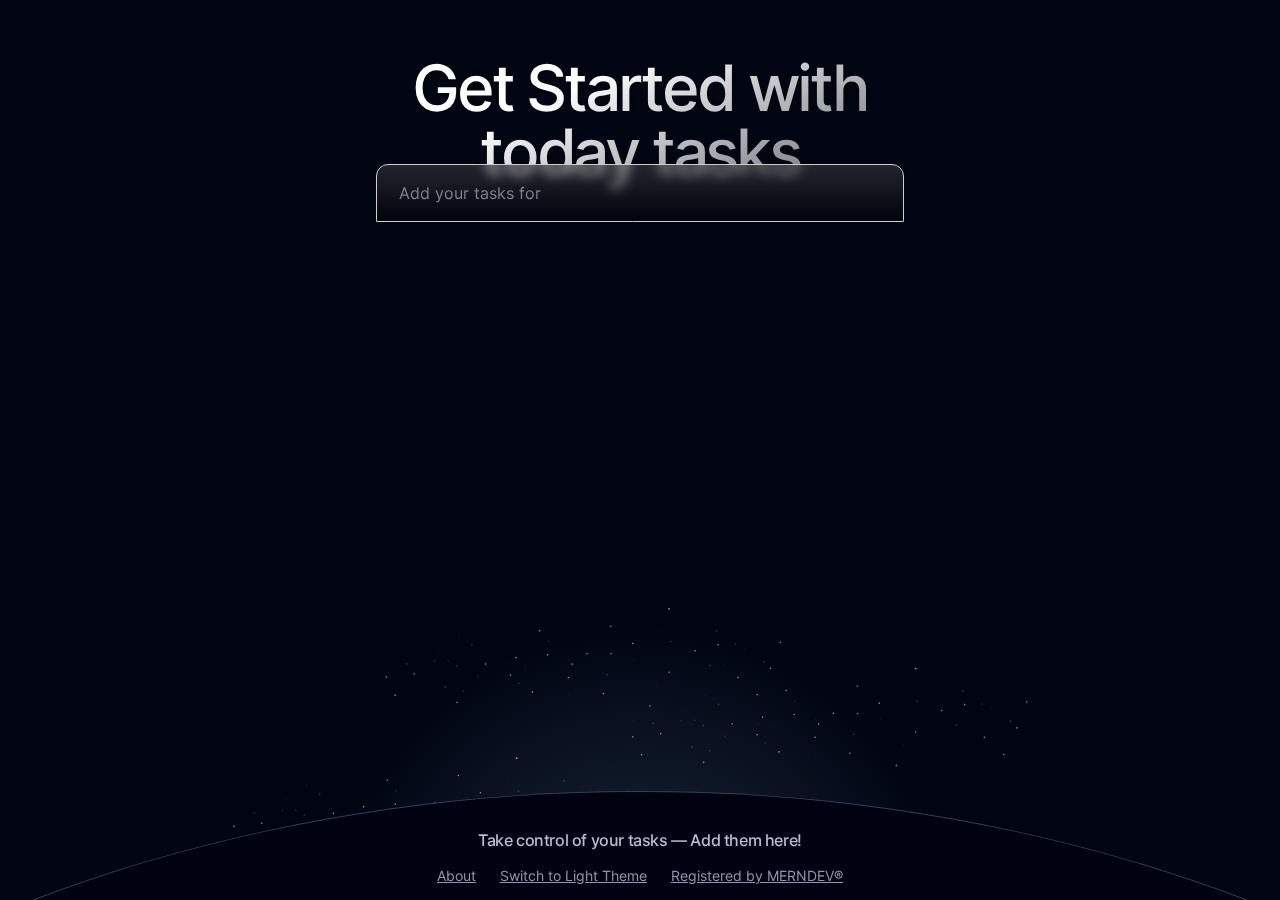
==== index.html @ f479711c "fixed radio issues" ====
<!DOCTYPE html>
<html
  data-wf-page="63de2c660c95fc7c10076a8c"
  data-wf-site="63d78ce0af6ccf3d63dbedeb"
  lang="en"
>
  <head>
    <meta charset="utf-8" />
    <title>TaskTodo — Manage your today todo list on a new tab.</title>
    <meta
      content="Organize your daily tasks with TaskTodo — Todo. Chrome extension that displays your to-do list on a New tab. Stay productive and conquer your daily tasks with ease. Try TaskTodo now."
      name="description"
    />
    <meta
      content="TaskTodo — Manage your today todo list on a new tab."
      property="og:title"
    />
    <meta
      content="Organize your daily tasks with TaskTodo — Todo. Chrome extension that displays your to-do list on a New tab. Stay productive and conquer your daily tasks with ease. Try TaskTodo now."
      property="og:description"
    />
    <meta
      content="https://uploads-ssl.webflow.com/63d78ce0af6ccf3d63dbedeb/6411ccca14a2f9f6dab7905e_newtab-todo.png"
      property="og:image"
    />
    <meta
      content="TaskTodo — Manage your today todo list on a new tab."
      property="twitter:title"
    />
    <meta
      content="Organize your daily tasks with TaskTodo — Todo. Chrome extension that displays your to-do list on a New tab. Stay productive and conquer your daily tasks with ease. Try TaskTodo now."
      property="twitter:description"
    />
    <meta
      content="https://uploads-ssl.webflow.com/63d78ce0af6ccf3d63dbedeb/6411ccca14a2f9f6dab7905e_newtab-todo.png"
      property="twitter:image"
    />
    <meta property="og:type" content="website" />
    <meta content="summary_large_image" name="twitter:card" />
    <meta content="width=device-width, initial-scale=1" name="viewport" />
    <meta content="Webflow" name="generator" />
    <link href="css/normalize.css" rel="stylesheet" type="text/css" />
    <link href="css/webflow.css" rel="stylesheet" type="text/css" />
    <link
      href="css/tasktodo-by-merndev.webflow.css"
      rel="stylesheet"
      type="text/css"
    />
    <link href="images/favicon.ico" rel="shortcut icon" type="image/x-icon" />
    <link href="images/webclip.png" rel="apple-touch-icon" />
  </head>
  <body class="body-dark">
    <div class="page-wrapper">
      <main class="main">
        <header class="hero">
          <div class="container page-padding">
            <div class="hero-header">
              <h1
                data-w-id="ef1936a9-1f14-6239-ec7d-8630858e416c"
                class="hero-heading"
              >
                Get Started with<br />today tasks<br />
              </h1>
              <div class="feature-section-header">
                <div class="feature-img-wrap">
                  <div class="form-block w-form">
                    <form
                      id="email-form"
                      name="email-form"
                      data-name="Email Form"
                      method="get"
                      class="form"
                    >
                      <input
                        type="text"
                        class="command-menu-input w-input"
                        maxlength="256"
                        name="name"
                        data-name="Name"
                        placeholder="Add your tasks for "
                        id="myText"
                      />
                      <div class="taskTodos">
                        <!-- <div id="appendNewChild"> -->
                        <div class="incomplete"></div>
                        <div class="completed"></div>

                        <!-- 
                      <div
                        data-w-id="9ee0cc82-34f3-9ad7-9bf6-cfc4c2fbde34"
                        class="command-menu-option"
                      >
                        <label class="w-checkbox checkbox-field">
                          <div
                            class="w-checkbox-input w-checkbox-input--inputType-custom checkbox"
                          ></div>
                          <input
                            type="checkbox"
                            id="checkbox-3"
                            name="checkbox-3"
                            data-name="Checkbox 3"
                            style="opacity: 0; position: absolute; z-index: -1"
                          /><span
                            class="checkbox-label w-form-label"
                            for="checkbox-3"
                            >Brandguide task</span
                          >
                        </label>
                        <div class="div-block">
                          <img
                            src="images/x-icon.svg"
                            loading="lazy"
                            style="
                              opacity: 0;
                              -webkit-transform: translate3d(40px, 0, 0)
                                scale3d(1, 1, 1) rotateX(0) rotateY(0)
                                rotateZ(0) skew(0, 0);
                              -moz-transform: translate3d(40px, 0, 0)
                                scale3d(1, 1, 1) rotateX(0) rotateY(0)
                                rotateZ(0) skew(0, 0);
                              -ms-transform: translate3d(40px, 0, 0)
                                scale3d(1, 1, 1) rotateX(0) rotateY(0)
                                rotateZ(0) skew(0, 0);
                              transform: translate3d(40px, 0, 0)
                                scale3d(1, 1, 1) rotateX(0) rotateY(0)
                                rotateZ(0) skew(0, 0);
                            "
                            alt=""
                            class="delete-icon"
                          />
                        </div>
                      </div>
                      <div
                        data-w-id="fc146d66-5c22-a8fc-7727-c5ec295bda4f"
                        class="command-menu-option"
                      >
                        <label class="w-checkbox checkbox-field">
                          <div
                            class="w-checkbox-input w-checkbox-input--inputType-custom checkbox"
                          ></div>
                          <input
                            type="checkbox"
                            id="checkbox-3"
                            name="checkbox-3"
                            data-name="Checkbox 3"
                            style="opacity: 0; position: absolute; z-index: -1"
                          /><span
                            class="checkbox-label w-form-label"
                            for="checkbox-3"
                            >Read Atomic Habits Book</span
                          >
                        </label>
                        <div class="div-block">
                          <img
                            src="images/x-icon.svg"
                            loading="lazy"
                            style="
                              opacity: 0;
                              -webkit-transform: translate3d(40px, 0, 0)
                                scale3d(1, 1, 1) rotateX(0) rotateY(0)
                                rotateZ(0) skew(0, 0);
                              -moz-transform: translate3d(40px, 0, 0)
                                scale3d(1, 1, 1) rotateX(0) rotateY(0)
                                rotateZ(0) skew(0, 0);
                              -ms-transform: translate3d(40px, 0, 0)
                                scale3d(1, 1, 1) rotateX(0) rotateY(0)
                                rotateZ(0) skew(0, 0);
                              transform: translate3d(40px, 0, 0)
                                scale3d(1, 1, 1) rotateX(0) rotateY(0)
                                rotateZ(0) skew(0, 0);
                            "
                            alt=""
                            class="delete-icon"
                          />
                        </div>
                      </div>
                      <div
                        data-w-id="f9655d9a-c9ef-4b52-07e0-d4021edf82cf"
                        class="command-menu-option"
                      >
                        <label class="w-checkbox checkbox-field">
                          <div
                            class="w-checkbox-input w-checkbox-input--inputType-custom checkbox"
                          ></div>
                          <input
                            type="checkbox"
                            id="checkbox-3"
                            name="checkbox-3"
                            data-name="Checkbox 3"
                            style="opacity: 0; position: absolute; z-index: -1"
                          /><span
                            class="checkbox-label w-form-label"
                            for="checkbox-3"
                            >Call with Zeeshan</span
                          >
                        </label>
                        <div class="div-block">
                          <img
                            src="images/x-icon.svg"
                            loading="lazy"
                            style="
                              opacity: 0;
                              -webkit-transform: translate3d(40px, 0, 0)
                                scale3d(1, 1, 1) rotateX(0) rotateY(0)
                                rotateZ(0) skew(0, 0);
                              -moz-transform: translate3d(40px, 0, 0)
                                scale3d(1, 1, 1) rotateX(0) rotateY(0)
                                rotateZ(0) skew(0, 0);
                              -ms-transform: translate3d(40px, 0, 0)
                                scale3d(1, 1, 1) rotateX(0) rotateY(0)
                                rotateZ(0) skew(0, 0);
                              transform: translate3d(40px, 0, 0)
                                scale3d(1, 1, 1) rotateX(0) rotateY(0)
                                rotateZ(0) skew(0, 0);
                            "
                            data-w-id="f9655d9a-c9ef-4b52-07e0-d4021edf82d6"
                            alt=""
                            class="delete-icon"
                          />
                        </div>
                      </div>
                      <div
                        data-w-id="a9f78b66-ca52-0915-2ff2-51c4f992499f"
                        class="command-menu-option"
                      >
                        <label class="w-checkbox checkbox-field">
                          <div
                            class="w-checkbox-input w-checkbox-input--inputType-custom checkbox"
                          ></div>
                          <input
                            type="checkbox"
                            id="checkbox-3"
                            name="checkbox-3"
                            data-name="Checkbox 3"
                            style="opacity: 0; position: absolute; z-index: -1"
                          /><span
                            class="checkbox-label w-form-label"
                            for="checkbox-3"
                            >Meeting with Trevor</span
                          >
                        </label>
                        <div class="div-block">
                          <img
                            src="images/x-icon.svg"
                            loading="lazy"
                            style="
                              opacity: 0;
                              -webkit-transform: translate3d(40px, 0, 0)
                                scale3d(1, 1, 1) rotateX(0) rotateY(0)
                                rotateZ(0) skew(0, 0);
                              -moz-transform: translate3d(40px, 0, 0)
                                scale3d(1, 1, 1) rotateX(0) rotateY(0)
                                rotateZ(0) skew(0, 0);
                              -ms-transform: translate3d(40px, 0, 0)
                                scale3d(1, 1, 1) rotateX(0) rotateY(0)
                                rotateZ(0) skew(0, 0);
                              transform: translate3d(40px, 0, 0)
                                scale3d(1, 1, 1) rotateX(0) rotateY(0)
                                rotateZ(0) skew(0, 0);
                            "
                            alt=""
                            class="delete-icon"
                          />
                        </div>
                      </div>
                      <div
                        data-w-id="1e7821d4-a429-e914-5e0d-872a48581bd9"
                        style="
                          -webkit-transform: translate3d(0, -20px, 0)
                            scale3d(1, 1, 1) rotateX(0) rotateY(0) rotateZ(0)
                            skew(0, 0);
                          -moz-transform: translate3d(0, -20px, 0)
                            scale3d(1, 1, 1) rotateX(0) rotateY(0) rotateZ(0)
                            skew(0, 0);
                          -ms-transform: translate3d(0, -20px, 0)
                            scale3d(1, 1, 1) rotateX(0) rotateY(0) rotateZ(0)
                            skew(0, 0);
                          transform: translate3d(0, -20px, 0) scale3d(1, 1, 1)
                            rotateX(0) rotateY(0) rotateZ(0) skew(0, 0);
                          opacity: 0;
                        "
                        class="command-menu-option done-task"
                      >
                        <label class="w-checkbox checkbox-field done">
                          <div
                            class="w-checkbox-input w-checkbox-input--inputType-custom checkbox w--redirected-checked"
                          ></div>
                          <input
                            type="checkbox"
                            id="checkbox-3"
                            name="checkbox-3"
                            data-name="Checkbox 3"
                            checked=""
                            style="opacity: 0; position: absolute; z-index: -1"
                          /><span
                            class="checkbox-label w-form-label"
                            for="checkbox-3"
                            >Call with Zeeshan</span
                          >
                        </label>
                        <div class="div-block">
                          <img
                            src="images/x-icon.svg"
                            loading="lazy"
                            style="
                              opacity: 0;
                              -webkit-transform: translate3d(40px, 0, 0)
                                scale3d(1, 1, 1) rotateX(0) rotateY(0)
                                rotateZ(0) skew(0, 0);
                              -moz-transform: translate3d(40px, 0, 0)
                                scale3d(1, 1, 1) rotateX(0) rotateY(0)
                                rotateZ(0) skew(0, 0);
                              -ms-transform: translate3d(40px, 0, 0)
                                scale3d(1, 1, 1) rotateX(0) rotateY(0)
                                rotateZ(0) skew(0, 0);
                              transform: translate3d(40px, 0, 0)
                                scale3d(1, 1, 1) rotateX(0) rotateY(0)
                                rotateZ(0) skew(0, 0);
                            "
                            alt=""
                            class="delete-icon"
                          />
                        </div>
                      </div>
                      <div
                        data-w-id="bb250e08-32e2-d2df-edba-01cebdc7eaf3"
                        class="command-menu-option"
                      >
                        <label class="w-checkbox checkbox-field done">
                          <div
                            class="w-checkbox-input w-checkbox-input--inputType-custom checkbox w--redirected-checked"
                          ></div>
                          <input
                            type="checkbox"
                            id="checkbox-3"
                            name="checkbox-3"
                            data-name="Checkbox 3"
                            checked=""
                            style="opacity: 0; position: absolute; z-index: -1"
                          /><span
                            class="checkbox-label w-form-label"
                            for="checkbox-3"
                            >Chrome Extension Design</span
                          >
                        </label>
                        <div class="div-block">
                          <img
                            src="images/x-icon.svg"
                            loading="lazy"
                            style="
                              opacity: 0;
                              -webkit-transform: translate3d(40px, 0, 0)
                                scale3d(1, 1, 1) rotateX(0) rotateY(0)
                                rotateZ(0) skew(0, 0);
                              -moz-transform: translate3d(40px, 0, 0)
                                scale3d(1, 1, 1) rotateX(0) rotateY(0)
                                rotateZ(0) skew(0, 0);
                              -ms-transform: translate3d(40px, 0, 0)
                                scale3d(1, 1, 1) rotateX(0) rotateY(0)
                                rotateZ(0) skew(0, 0);
                              transform: translate3d(40px, 0, 0)
                                scale3d(1, 1, 1) rotateX(0) rotateY(0)
                                rotateZ(0) skew(0, 0);
                            "
                            alt=""
                            class="delete-icon"
                          />
                        </div>
                      </div> -->
                      </div>
                    </form>
                    <!-- <div class="w-form-done">
                      <div>Thank you! Your submission has been received!</div>
                    </div>
                    <div class="w-form-fail">
                      <div>
                        Oops! Something went wrong while submitting the form.
                      </div>
                    </div> -->
                  </div>
                </div>
              </div>
            </div>
          </div>
          <div class="stars-curve">
            <div class="stars-curve-glow"></div>
            <img
              src="images/stars-bg.svg"
              loading="lazy"
              alt=""
              class="stars-curve-bg"
            />
            <div class="stars-curve-bottom"></div>
          </div>
        </header>
      </main>
      <div class="fixed">
        <div class="container vertical">
          <div class="text-block">
            Take control of your tasks — Add them here!
          </div>
          <div class="nav-menu">
            <a href="about.html" class="nav-link w-inline-block">
              <div>About</div>
            </a>
            <a href="white.html" class="nav-link w-inline-block">
              <div>Switch to Light Theme</div>
            </a>
            <a
              href="mailto:merndev.ai@gmail.com?subject=Hi%20Merndev!"
              class="nav-link w-inline-block"
            >
              <div>Registered by MERNDEV®</div>
            </a>
          </div>
        </div>
      </div>
    </div>
    <script src="js/webflow.js" type="text/javascript"></script>
    <script src="js/tasksBLC.js" type="text/javascript"></script>
    <!-- [if lte IE 9]><script src="https://cdnjs.cloudflare.com/ajax/libs/placeholders/3.0.2/placeholders.min.js"></script><![endif] -->
  </body>
</html>
---- css/webflow.css ----
@font-face {
  font-family: 'webflow-icons';
  src: url("[data-uri]") format('truetype');
  font-weight: normal;
  font-style: normal;
}
[class^="w-icon-"],
[class*=" w-icon-"] {
  /* use !important to prevent issues with browser extensions that change fonts */
  font-family: 'webflow-icons' !important;
  speak: none;
  font-style: normal;
  font-weight: normal;
  font-variant: normal;
  text-transform: none;
  line-height: 1;
  /* Better Font Rendering =========== */
  -webkit-font-smoothing: antialiased;
  -moz-osx-font-smoothing: grayscale;
}
.w-icon-slider-right:before {
  content: "\e600";
}
.w-icon-slider-left:before {
  content: "\e601";
}
.w-icon-nav-menu:before {
  content: "\e602";
}
.w-icon-arrow-down:before,
.w-icon-dropdown-toggle:before {
  content: "\e603";
}
.w-icon-file-upload-remove:before {
  content: "\e900";
}
.w-icon-file-upload-icon:before {
  content: "\e903";
}
* {
  -webkit-box-sizing: border-box;
  -moz-box-sizing: border-box;
  box-sizing: border-box;
}
html {
  height: 100%;
}
body {
  margin: 0;
  min-height: 100%;
  background-color: #fff;
  font-family: Arial, sans-serif;
  font-size: 14px;
  line-height: 20px;
  color: #333;
}
img {
  max-width: 100%;
  vertical-align: middle;
  display: inline-block;
}
html.w-mod-touch * {
  background-attachment: scroll !important;
}
.w-block {
  display: block;
}
.w-inline-block {
  max-width: 100%;
  display: inline-block;
}
.w-clearfix:before,
.w-clearfix:after {
  content: " ";
  display: table;
  grid-column-start: 1;
  grid-row-start: 1;
  grid-column-end: 2;
  grid-row-end: 2;
}
.w-clearfix:after {
  clear: both;
}
.w-hidden {
  display: none;
}
.w-button {
  display: inline-block;
  padding: 9px 15px;
  background-color: #3898EC;
  color: white;
  border: 0;
  line-height: inherit;
  text-decoration: none;
  cursor: pointer;
  border-radius: 0;
}
input.w-button {
  -webkit-appearance: button;
}
html[data-w-dynpage] [data-w-cloak] {
  color: transparent !important;
}
.w-webflow-badge,
.w-webflow-badge * {
  position: static;
  left: auto;
  top: auto;
  right: auto;
  bottom: auto;
  z-index: auto;
  display: block;
  visibility: visible;
  overflow: visible;
  overflow-x: visible;
  overflow-y: visible;
  box-sizing: border-box;
  width: auto;
  height: auto;
  max-height: none;
  max-width: none;
  min-height: 0;
  min-width: 0;
  margin: 0;
  padding: 0;
  float: none;
  clear: none;
  border: 0 none transparent;
  border-radius: 0;
  background: none;
  background-image: none;
  background-position: 0% 0%;
  background-size: auto auto;
  background-repeat: repeat;
  background-origin: padding-box;
  background-clip: border-box;
  background-attachment: scroll;
  background-color: transparent;
  box-shadow: none;
  opacity: 1;
  transform: none;
  transition: none;
  direction: ltr;
  font-family: inherit;
  font-weight: inherit;
  color: inherit;
  font-size: inherit;
  line-height: inherit;
  font-style: inherit;
  font-variant: inherit;
  text-align: inherit;
  letter-spacing: inherit;
  text-decoration: inherit;
  text-indent: 0;
  text-transform: inherit;
  list-style-type: disc;
  text-shadow: none;
  font-smoothing: auto;
  vertical-align: baseline;
  cursor: inherit;
  white-space: inherit;
  word-break: normal;
  word-spacing: normal;
  word-wrap: normal;
}
.w-webflow-badge {
  position: fixed !important;
  display: inline-block !important;
  visibility: visible !important;
  z-index: 2147483647 !important;
  top: auto !important;
  right: 12px !important;
  bottom: 12px !important;
  left: auto !important;
  color: #AAADB0 !important;
  background-color: #fff !important;
  border-radius: 3px !important;
  padding: 6px 8px 6px 6px !important;
  font-size: 12px !important;
  opacity: 1 !important;
  line-height: 14px !important;
  text-decoration: none !important;
  transform: none !important;
  margin: 0 !important;
  width: auto !important;
  height: auto !important;
  overflow: visible !important;
  white-space: nowrap;
  box-shadow: 0 0 0 1px rgba(0, 0, 0, 0.1), 0px 1px 3px rgba(0, 0, 0, 0.1);
  cursor: pointer;
}
.w-webflow-badge > img {
  display: inline-block !important;
  visibility: visible !important;
  opacity: 1 !important;
  vertical-align: middle !important;
}
h1,
h2,
h3,
h4,
h5,
h6 {
  font-weight: bold;
  margin-bottom: 10px;
}
h1 {
  font-size: 38px;
  line-height: 44px;
  margin-top: 20px;
}
h2 {
  font-size: 32px;
  line-height: 36px;
  margin-top: 20px;
}
h3 {
  font-size: 24px;
  line-height: 30px;
  margin-top: 20px;
}
h4 {
  font-size: 18px;
  line-height: 24px;
  margin-top: 10px;
}
h5 {
  font-size: 14px;
  line-height: 20px;
  margin-top: 10px;
}
h6 {
  font-size: 12px;
  line-height: 18px;
  margin-top: 10px;
}
p {
  margin-top: 0;
  margin-bottom: 10px;
}
blockquote {
  margin: 0 0 10px 0;
  padding: 10px 20px;
  border-left: 5px solid #E2E2E2;
  font-size: 18px;
  line-height: 22px;
}
figure {
  margin: 0;
  margin-bottom: 10px;
}
figcaption {
  margin-top: 5px;
  text-align: center;
}
ul,
ol {
  margin-top: 0px;
  margin-bottom: 10px;
  padding-left: 40px;
}
.w-list-unstyled {
  padding-left: 0;
  list-style: none;
}
.w-embed:before,
.w-embed:after {
  content: " ";
  display: table;
  grid-column-start: 1;
  grid-row-start: 1;
  grid-column-end: 2;
  grid-row-end: 2;
}
.w-embed:after {
  clear: both;
}
.w-video {
  width: 100%;
  position: relative;
  padding: 0;
}
.w-video iframe,
.w-video object,
.w-video embed {
  position: absolute;
  top: 0;
  left: 0;
  width: 100%;
  height: 100%;
  border: none;
}
fieldset {
  padding: 0;
  margin: 0;
  border: 0;
}
button,
[type='button'],
[type='reset'] {
  border: 0;
  cursor: pointer;
  -webkit-appearance: button;
}
.w-form {
  margin: 0 0 15px;
}
.w-form-done {
  display: none;
  padding: 20px;
  text-align: center;
  background-color: #dddddd;
}
.w-form-fail {
  display: none;
  margin-top: 10px;
  padding: 10px;
  background-color: #ffdede;
}
label {
  display: block;
  margin-bottom: 5px;
  font-weight: bold;
}
.w-input,
.w-select {
  display: block;
  width: 100%;
  height: 38px;
  padding: 8px 12px;
  margin-bottom: 10px;
  font-size: 14px;
  line-height: 1.42857143;
  color: #333333;
  vertical-align: middle;
  background-color: #ffffff;
  border: 1px solid #cccccc;
}
.w-input:-moz-placeholder,
.w-select:-moz-placeholder {
  color: #999;
}
.w-input::-moz-placeholder,
.w-select::-moz-placeholder {
  color: #999;
  opacity: 1;
}
.w-input:-ms-input-placeholder,
.w-select:-ms-input-placeholder {
  color: #999;
}
.w-input::-webkit-input-placeholder,
.w-select::-webkit-input-placeholder {
  color: #999;
}
.w-input:focus,
.w-select:focus {
  border-color: #3898EC;
  outline: 0;
}
.w-input[disabled],
.w-select[disabled],
.w-input[readonly],
.w-select[readonly],
fieldset[disabled] .w-input,
fieldset[disabled] .w-select {
  cursor: not-allowed;
}
.w-input[disabled]:not(.w-input-disabled),
.w-select[disabled]:not(.w-input-disabled),
.w-input[readonly],
.w-select[readonly],
fieldset[disabled]:not(.w-input-disabled) .w-input,
fieldset[disabled]:not(.w-input-disabled) .w-select {
  background-color: #eeeeee;
}
textarea.w-input,
textarea.w-select {
  height: auto;
}
.w-select {
  background-color: #f3f3f3;
}
.w-select[multiple] {
  height: auto;
}
.w-form-label {
  display: inline-block;
  cursor: pointer;
  font-weight: normal;
  margin-bottom: 0px;
}
.w-radio {
  display: block;
  margin-bottom: 5px;
  padding-left: 20px;
}
.w-radio:before,
.w-radio:after {
  content: " ";
  display: table;
  grid-column-start: 1;
  grid-row-start: 1;
  grid-column-end: 2;
  grid-row-end: 2;
}
.w-radio:after {
  clear: both;
}
.w-radio-input {
  margin: 4px 0 0;
  margin-top: 1px \9;
  line-height: normal;
  float: left;
  margin-left: -20px;
}
.w-radio-input {
  margin-top: 3px;
}
.w-file-upload {
  display: block;
  margin-bottom: 10px;
}
.w-file-upload-input {
  width: 0.1px;
  height: 0.1px;
  opacity: 0;
  overflow: hidden;
  position: absolute;
  z-index: -100;
}
.w-file-upload-default,
.w-file-upload-uploading,
.w-file-upload-success {
  display: inline-block;
  color: #333333;
}
.w-file-upload-error {
  display: block;
  margin-top: 10px;
}
.w-file-upload-default.w-hidden,
.w-file-upload-uploading.w-hidden,
.w-file-upload-error.w-hidden,
.w-file-upload-success.w-hidden {
  display: none;
}
.w-file-upload-uploading-btn {
  display: flex;
  font-size: 14px;
  font-weight: normal;
  cursor: pointer;
  margin: 0;
  padding: 8px 12px;
  border: 1px solid #cccccc;
  background-color: #fafafa;
}
.w-file-upload-file {
  display: flex;
  flex-grow: 1;
  justify-content: space-between;
  margin: 0;
  padding: 8px 9px 8px 11px;
  border: 1px solid #cccccc;
  background-color: #fafafa;
}
.w-file-upload-file-name {
  font-size: 14px;
  font-weight: normal;
  display: block;
}
.w-file-remove-link {
  margin-top: 3px;
  margin-left: 10px;
  width: auto;
  height: auto;
  padding: 3px;
  display: block;
  cursor: pointer;
}
.w-icon-file-upload-remove {
  margin: auto;
  font-size: 10px;
}
.w-file-upload-error-msg {
  display: inline-block;
  color: #ea384c;
  padding: 2px 0;
}
.w-file-upload-info {
  display: inline-block;
  line-height: 38px;
  padding: 0 12px;
}
.w-file-upload-label {
  display: inline-block;
  font-size: 14px;
  font-weight: normal;
  cursor: pointer;
  margin: 0;
  padding: 8px 12px;
  border: 1px solid #cccccc;
  background-color: #fafafa;
}
.w-icon-file-upload-icon,
.w-icon-file-upload-uploading {
  display: inline-block;
  margin-right: 8px;
  width: 20px;
}
.w-icon-file-upload-uploading {
  height: 20px;
}
.w-container {
  margin-left: auto;
  margin-right: auto;
  max-width: 940px;
}
.w-container:before,
.w-container:after {
  content: " ";
  display: table;
  grid-column-start: 1;
  grid-row-start: 1;
  grid-column-end: 2;
  grid-row-end: 2;
}
.w-container:after {
  clear: both;
}
.w-container .w-row {
  margin-left: -10px;
  margin-right: -10px;
}
.w-row:before,
.w-row:after {
  content: " ";
  display: table;
  grid-column-start: 1;
  grid-row-start: 1;
  grid-column-end: 2;
  grid-row-end: 2;
}
.w-row:after {
  clear: both;
}
.w-row .w-row {
  margin-left: 0;
  margin-right: 0;
}
.w-col {
  position: relative;
  float: left;
  width: 100%;
  min-height: 1px;
  padding-left: 10px;
  padding-right: 10px;
}
.w-col .w-col {
  padding-left: 0;
  padding-right: 0;
}
.w-col-1 {
  width: 8.33333333%;
}
.w-col-2 {
  width: 16.66666667%;
}
.w-col-3 {
  width: 25%;
}
.w-col-4 {
  width: 33.33333333%;
}
.w-col-5 {
  width: 41.66666667%;
}
.w-col-6 {
  width: 50%;
}
.w-col-7 {
  width: 58.33333333%;
}
.w-col-8 {
  width: 66.66666667%;
}
.w-col-9 {
  width: 75%;
}
.w-col-10 {
  width: 83.33333333%;
}
.w-col-11 {
  width: 91.66666667%;
}
.w-col-12 {
  width: 100%;
}
.w-hidden-main {
  display: none !important;
}
@media screen and (max-width: 991px) {
  .w-container {
    max-width: 728px;
  }
  .w-hidden-main {
    display: inherit !important;
  }
  .w-hidden-medium {
    display: none !important;
  }
  .w-col-medium-1 {
    width: 8.33333333%;
  }
  .w-col-medium-2 {
    width: 16.66666667%;
  }
  .w-col-medium-3 {
    width: 25%;
  }
  .w-col-medium-4 {
    width: 33.33333333%;
  }
  .w-col-medium-5 {
    width: 41.66666667%;
  }
  .w-col-medium-6 {
    width: 50%;
  }
  .w-col-medium-7 {
    width: 58.33333333%;
  }
  .w-col-medium-8 {
    width: 66.66666667%;
  }
  .w-col-medium-9 {
    width: 75%;
  }
  .w-col-medium-10 {
    width: 83.33333333%;
  }
  .w-col-medium-11 {
    width: 91.66666667%;
  }
  .w-col-medium-12 {
    width: 100%;
  }
  .w-col-stack {
    width: 100%;
    left: auto;
    right: auto;
  }
}
@media screen and (max-width: 767px) {
  .w-hidden-main {
    display: inherit !important;
  }
  .w-hidden-medium {
    display: inherit !important;
  }
  .w-hidden-small {
    display: none !important;
  }
  .w-row,
  .w-container .w-row {
    margin-left: 0;
    margin-right: 0;
  }
  .w-col {
    width: 100%;
    left: auto;
    right: auto;
  }
  .w-col-small-1 {
    width: 8.33333333%;
  }
  .w-col-small-2 {
    width: 16.66666667%;
  }
  .w-col-small-3 {
    width: 25%;
  }
  .w-col-small-4 {
    width: 33.33333333%;
  }
  .w-col-small-5 {
    width: 41.66666667%;
  }
  .w-col-small-6 {
    width: 50%;
  }
  .w-col-small-7 {
    width: 58.33333333%;
  }
  .w-col-small-8 {
    width: 66.66666667%;
  }
  .w-col-small-9 {
    width: 75%;
  }
  .w-col-small-10 {
    width: 83.33333333%;
  }
  .w-col-small-11 {
    width: 91.66666667%;
  }
  .w-col-small-12 {
    width: 100%;
  }
}
@media screen and (max-width: 479px) {
  .w-container {
    max-width: none;
  }
  .w-hidden-main {
    display: inherit !important;
  }
  .w-hidden-medium {
    display: inherit !important;
  }
  .w-hidden-small {
    display: inherit !important;
  }
  .w-hidden-tiny {
    display: none !important;
  }
  .w-col {
    width: 100%;
  }
  .w-col-tiny-1 {
    width: 8.33333333%;
  }
  .w-col-tiny-2 {
    width: 16.66666667%;
  }
  .w-col-tiny-3 {
    width: 25%;
  }
  .w-col-tiny-4 {
    width: 33.33333333%;
  }
  .w-col-tiny-5 {
    width: 41.66666667%;
  }
  .w-col-tiny-6 {
    width: 50%;
  }
  .w-col-tiny-7 {
    width: 58.33333333%;
  }
  .w-col-tiny-8 {
    width: 66.66666667%;
  }
  .w-col-tiny-9 {
    width: 75%;
  }
  .w-col-tiny-10 {
    width: 83.33333333%;
  }
  .w-col-tiny-11 {
    width: 91.66666667%;
  }
  .w-col-tiny-12 {
    width: 100%;
  }
}
.w-widget {
  position: relative;
}
.w-widget-map {
  width: 100%;
  height: 400px;
}
.w-widget-map label {
  width: auto;
  display: inline;
}
.w-widget-map img {
  max-width: inherit;
}
.w-widget-map .gm-style-iw {
  text-align: center;
}
.w-widget-map .gm-style-iw > button {
  display: none !important;
}
.w-widget-twitter {
  overflow: hidden;
}
.w-widget-twitter-count-shim {
  display: inline-block;
  vertical-align: top;
  position: relative;
  width: 28px;
  height: 20px;
  text-align: center;
  background: white;
  border: #758696 solid 1px;
  border-radius: 3px;
}
.w-widget-twitter-count-shim * {
  pointer-events: none;
  -webkit-user-select: none;
  -moz-user-select: none;
  -ms-user-select: none;
  user-select: none;
}
.w-widget-twitter-count-shim .w-widget-twitter-count-inner {
  position: relative;
  font-size: 15px;
  line-height: 12px;
  text-align: center;
  color: #999;
  font-family: serif;
}
.w-widget-twitter-count-shim .w-widget-twitter-count-clear {
  position: relative;
  display: block;
}
.w-widget-twitter-count-shim.w--large {
  width: 36px;
  height: 28px;
}
.w-widget-twitter-count-shim.w--large .w-widget-twitter-count-inner {
  font-size: 18px;
  line-height: 18px;
}
.w-widget-twitter-count-shim:not(.w--vertical) {
  margin-left: 5px;
  margin-right: 8px;
}
.w-widget-twitter-count-shim:not(.w--vertical).w--large {
  margin-left: 6px;
}
.w-widget-twitter-count-shim:not(.w--vertical):before,
.w-widget-twitter-count-shim:not(.w--vertical):after {
  top: 50%;
  left: 0;
  border: solid transparent;
  content: ' ';
  height: 0;
  width: 0;
  position: absolute;
  pointer-events: none;
}
.w-widget-twitter-count-shim:not(.w--vertical):before {
  border-color: rgba(117, 134, 150, 0);
  border-right-color: #5d6c7b;
  border-width: 4px;
  margin-left: -9px;
  margin-top: -4px;
}
.w-widget-twitter-count-shim:not(.w--vertical).w--large:before {
  border-width: 5px;
  margin-left: -10px;
  margin-top: -5px;
}
.w-widget-twitter-count-shim:not(.w--vertical):after {
  border-color: rgba(255, 255, 255, 0);
  border-right-color: white;
  border-width: 4px;
  margin-left: -8px;
  margin-top: -4px;
}
.w-widget-twitter-count-shim:not(.w--vertical).w--large:after {
  border-width: 5px;
  margin-left: -9px;
  margin-top: -5px;
}
.w-widget-twitter-count-shim.w--vertical {
  width: 61px;
  height: 33px;
  margin-bottom: 8px;
}
.w-widget-twitter-count-shim.w--vertical:before,
.w-widget-twitter-count-shim.w--vertical:after {
  top: 100%;
  left: 50%;
  border: solid transparent;
  content: ' ';
  height: 0;
  width: 0;
  position: absolute;
  pointer-events: none;
}
.w-widget-twitter-count-shim.w--vertical:before {
  border-color: rgba(117, 134, 150, 0);
  border-top-color: #5d6c7b;
  border-width: 5px;
  margin-left: -5px;
}
.w-widget-twitter-count-shim.w--vertical:after {
  border-color: rgba(255, 255, 255, 0);
  border-top-color: white;
  border-width: 4px;
  margin-left: -4px;
}
.w-widget-twitter-count-shim.w--vertical .w-widget-twitter-count-inner {
  font-size: 18px;
  line-height: 22px;
}
.w-widget-twitter-count-shim.w--vertical.w--large {
  width: 76px;
}
.w-background-video {
  position: relative;
  overflow: hidden;
  height: 500px;
  color: white;
}
.w-background-video > video {
  background-size: cover;
  background-position: 50% 50%;
  position: absolute;
  margin: auto;
  width: 100%;
  height: 100%;
  right: -100%;
  bottom: -100%;
  top: -100%;
  left: -100%;
  object-fit: cover;
  z-index: -100;
}
.w-background-video > video::-webkit-media-controls-start-playback-button {
  display: none !important;
  -webkit-appearance: none;
}
.w-background-video--control {
  position: absolute;
  bottom: 1em;
  right: 1em;
  background-color: transparent;
  padding: 0;
}
.w-background-video--control > [hidden] {
  display: none !important;
}
.w-slider {
  position: relative;
  height: 300px;
  text-align: center;
  background: #dddddd;
  clear: both;
  -webkit-tap-highlight-color: rgba(0, 0, 0, 0);
  tap-highlight-color: rgba(0, 0, 0, 0);
}
.w-slider-mask {
  position: relative;
  display: block;
  overflow: hidden;
  z-index: 1;
  left: 0;
  right: 0;
  height: 100%;
  white-space: nowrap;
}
.w-slide {
  position: relative;
  display: inline-block;
  vertical-align: top;
  width: 100%;
  height: 100%;
  white-space: normal;
  text-align: left;
}
.w-slider-nav {
  position: absolute;
  z-index: 2;
  top: auto;
  right: 0;
  bottom: 0;
  left: 0;
  margin: auto;
  padding-top: 10px;
  height: 40px;
  text-align: center;
  -webkit-tap-highlight-color: rgba(0, 0, 0, 0);
  tap-highlight-color: rgba(0, 0, 0, 0);
}
.w-slider-nav.w-round > div {
  border-radius: 100%;
}
.w-slider-nav.w-num > div {
  width: auto;
  height: auto;
  padding: 0.2em 0.5em;
  font-size: inherit;
  line-height: inherit;
}
.w-slider-nav.w-shadow > div {
  box-shadow: 0 0 3px rgba(51, 51, 51, 0.4);
}
.w-slider-nav-invert {
  color: #fff;
}
.w-slider-nav-invert > div {
  background-color: rgba(34, 34, 34, 0.4);
}
.w-slider-nav-invert > div.w-active {
  background-color: #222;
}
.w-slider-dot {
  position: relative;
  display: inline-block;
  width: 1em;
  height: 1em;
  background-color: rgba(255, 255, 255, 0.4);
  cursor: pointer;
  margin: 0 3px 0.5em;
  transition: background-color 100ms, color 100ms;
}
.w-slider-dot.w-active {
  background-color: #fff;
}
.w-slider-dot:focus {
  outline: none;
  box-shadow: 0px 0px 0px 2px #fff;
}
.w-slider-dot:focus.w-active {
  box-shadow: none;
}
.w-slider-arrow-left,
.w-slider-arrow-right {
  position: absolute;
  width: 80px;
  top: 0;
  right: 0;
  bottom: 0;
  left: 0;
  margin: auto;
  cursor: pointer;
  overflow: hidden;
  color: white;
  font-size: 40px;
  -webkit-tap-highlight-color: rgba(0, 0, 0, 0);
  tap-highlight-color: rgba(0, 0, 0, 0);
  -webkit-user-select: none;
  -moz-user-select: none;
  -ms-user-select: none;
  user-select: none;
}
.w-slider-arrow-left [class^='w-icon-'],
.w-slider-arrow-right [class^='w-icon-'],
.w-slider-arrow-left [class*=' w-icon-'],
.w-slider-arrow-right [class*=' w-icon-'] {
  position: absolute;
}
.w-slider-arrow-left:focus,
.w-slider-arrow-right:focus {
  outline: 0;
}
.w-slider-arrow-left {
  z-index: 3;
  right: auto;
}
.w-slider-arrow-right {
  z-index: 4;
  left: auto;
}
.w-icon-slider-left,
.w-icon-slider-right {
  top: 0;
  right: 0;
  bottom: 0;
  left: 0;
  margin: auto;
  width: 1em;
  height: 1em;
}
.w-slider-aria-label {
  border: 0;
  clip: rect(0 0 0 0);
  height: 1px;
  margin: -1px;
  overflow: hidden;
  padding: 0;
  position: absolute;
  width: 1px;
}
.w-slider-force-show {
  display: block !important;
}
.w-dropdown {
  display: inline-block;
  position: relative;
  text-align: left;
  margin-left: auto;
  margin-right: auto;
  z-index: 900;
}
.w-dropdown-btn,
.w-dropdown-toggle,
.w-dropdown-link {
  position: relative;
  vertical-align: top;
  text-decoration: none;
  color: #222222;
  padding: 20px;
  text-align: left;
  margin-left: auto;
  margin-right: auto;
  white-space: nowrap;
}
.w-dropdown-toggle {
  -webkit-user-select: none;
  -moz-user-select: none;
  -ms-user-select: none;
  user-select: none;
  display: inline-block;
  cursor: pointer;
  padding-right: 40px;
}
.w-dropdown-toggle:focus {
  outline: 0;
}
.w-icon-dropdown-toggle {
  position: absolute;
  top: 0;
  right: 0;
  bottom: 0;
  margin: auto;
  margin-right: 20px;
  width: 1em;
  height: 1em;
}
.w-dropdown-list {
  position: absolute;
  background: #dddddd;
  display: none;
  min-width: 100%;
}
.w-dropdown-list.w--open {
  display: block;
}
.w-dropdown-link {
  padding: 10px 20px;
  display: block;
  color: #222222;
}
.w-dropdown-link.w--current {
  color: #0082f3;
}
.w-dropdown-link:focus {
  outline: 0;
}
@media screen and (max-width: 767px) {
  .w-nav-brand {
    padding-left: 10px;
  }
}
/**
 * ## Note
 * Safari (on both iOS and OS X) does not handle viewport units (vh, vw) well.
 * For example percentage units do not work on descendants of elements that
 * have any dimensions expressed in viewport units. It also doesn’t handle them at
 * all in `calc()`.
 */
/**
 * Wrapper around all lightbox elements
 *
 * 1. Since the lightbox can receive focus, IE also gives it an outline.
 * 2. Fixes flickering on Chrome when a transition is in progress
 *    underneath the lightbox.
 */
.w-lightbox-backdrop {
  color: #000;
  cursor: auto;
  font-family: serif;
  font-size: medium;
  font-style: normal;
  font-variant: normal;
  font-weight: normal;
  letter-spacing: normal;
  line-height: normal;
  list-style: disc;
  text-align: start;
  text-indent: 0;
  text-shadow: none;
  text-transform: none;
  visibility: visible;
  white-space: normal;
  word-break: normal;
  word-spacing: normal;
  word-wrap: normal;
  position: fixed;
  top: 0;
  right: 0;
  bottom: 0;
  left: 0;
  color: #fff;
  font-family: "Helvetica Neue", Helvetica, Ubuntu, "Segoe UI", Verdana, sans-serif;
  font-size: 17px;
  line-height: 1.2;
  font-weight: 300;
  text-align: center;
  background: rgba(0, 0, 0, 0.9);
  z-index: 2000;
  outline: 0;
  /* 1 */
  opacity: 0;
  -webkit-user-select: none;
  -moz-user-select: none;
  -ms-user-select: none;
  -webkit-tap-highlight-color: transparent;
  -webkit-transform: translate(0, 0);
  /* 2 */
}
/**
 * Neat trick to bind the rubberband effect to our canvas instead of the whole
 * document on iOS. It also prevents a bug that causes the document underneath to scroll.
 */
.w-lightbox-backdrop,
.w-lightbox-container {
  height: 100%;
  overflow: auto;
  -webkit-overflow-scrolling: touch;
}
.w-lightbox-content {
  position: relative;
  height: 100vh;
  overflow: hidden;
}
.w-lightbox-view {
  position: absolute;
  width: 100vw;
  height: 100vh;
  opacity: 0;
}
.w-lightbox-view:before {
  content: "";
  height: 100vh;
}
/* .w-lightbox-content */
.w-lightbox-group,
.w-lightbox-group .w-lightbox-view,
.w-lightbox-group .w-lightbox-view:before {
  height: 86vh;
}
.w-lightbox-frame,
.w-lightbox-view:before {
  display: inline-block;
  vertical-align: middle;
}
/*
 * 1. Remove default margin set by user-agent on the <figure> element.
 */
.w-lightbox-figure {
  position: relative;
  margin: 0;
  /* 1 */
}
.w-lightbox-group .w-lightbox-figure {
  cursor: pointer;
}
/**
 * IE adds image dimensions as width and height attributes on the IMG tag,
 * but we need both width and height to be set to auto to enable scaling.
 */
.w-lightbox-img {
  width: auto;
  height: auto;
  max-width: none;
}
/**
 * 1. Reset if style is set by user on "All Images"
 */
.w-lightbox-image {
  display: block;
  float: none;
  /* 1 */
  max-width: 100vw;
  max-height: 100vh;
}
.w-lightbox-group .w-lightbox-image {
  max-height: 86vh;
}
.w-lightbox-caption {
  position: absolute;
  right: 0;
  bottom: 0;
  left: 0;
  padding: 0.5em 1em;
  background: rgba(0, 0, 0, 0.4);
  text-align: left;
  text-overflow: ellipsis;
  white-space: nowrap;
  overflow: hidden;
}
.w-lightbox-embed {
  position: absolute;
  top: 0;
  right: 0;
  bottom: 0;
  left: 0;
  width: 100%;
  height: 100%;
}
.w-lightbox-control {
  position: absolute;
  top: 0;
  width: 4em;
  background-size: 24px;
  background-repeat: no-repeat;
  background-position: center;
  cursor: pointer;
  -webkit-transition: all 0.3s;
  transition: all 0.3s;
}
.w-lightbox-left {
  display: none;
  bottom: 0;
  left: 0;
  /* <svg xmlns="http://www.w3.org/2000/svg" viewBox="-20 0 24 40" width="24" height="40"><g transform="rotate(45)"><path d="m0 0h5v23h23v5h-28z" opacity=".4"/><path d="m1 1h3v23h23v3h-26z" fill="#fff"/></g></svg> */
  background-image: url("[data-uri]");
}
.w-lightbox-right {
  display: none;
  right: 0;
  bottom: 0;
  /* <svg xmlns="http://www.w3.org/2000/svg" viewBox="-4 0 24 40" width="24" height="40"><g transform="rotate(45)"><path d="m0-0h28v28h-5v-23h-23z" opacity=".4"/><path d="m1 1h26v26h-3v-23h-23z" fill="#fff"/></g></svg> */
  background-image: url("[data-uri]");
}
/*
 * Without specifying the with and height inside the SVG, all versions of IE render the icon too small.
 * The bug does not seem to manifest itself if the elements are tall enough such as the above arrows.
 * (http://stackoverflow.com/questions/16092114/background-size-differs-in-internet-explorer)
 */
.w-lightbox-close {
  right: 0;
  height: 2.6em;
  /* <svg xmlns="http://www.w3.org/2000/svg" viewBox="-4 0 18 17" width="18" height="17"><g transform="rotate(45)"><path d="m0 0h7v-7h5v7h7v5h-7v7h-5v-7h-7z" opacity=".4"/><path d="m1 1h7v-7h3v7h7v3h-7v7h-3v-7h-7z" fill="#fff"/></g></svg> */
  background-image: url("[data-uri]");
  background-size: 18px;
}
/**
 * 1. All IE versions add extra space at the bottom without this.
 */
.w-lightbox-strip {
  position: absolute;
  bottom: 0;
  left: 0;
  right: 0;
  padding: 0 1vh;
  line-height: 0;
  /* 1 */
  white-space: nowrap;
  overflow-x: auto;
  overflow-y: hidden;
}
/*
 * 1. We use content-box to avoid having to do `width: calc(10vh + 2vw)`
 *    which doesn’t work in Safari anyway.
 * 2. Chrome renders images pixelated when switching to GPU. Making sure
 *    the parent is also rendered on the GPU (by setting translate3d for
 *    example) fixes this behavior.
 */
.w-lightbox-item {
  display: inline-block;
  width: 10vh;
  padding: 2vh 1vh;
  box-sizing: content-box;
  /* 1 */
  cursor: pointer;
  -webkit-transform: translate3d(0, 0, 0);
  /* 2 */
}
.w-lightbox-active {
  opacity: 0.3;
}
.w-lightbox-thumbnail {
  position: relative;
  height: 10vh;
  background: #222;
  overflow: hidden;
}
.w-lightbox-thumbnail-image {
  position: absolute;
  top: 0;
  left: 0;
}
.w-lightbox-thumbnail .w-lightbox-tall {
  top: 50%;
  width: 100%;
  -webkit-transform: translate(0, -50%);
  -ms-transform: translate(0, -50%);
  transform: translate(0, -50%);
}
.w-lightbox-thumbnail .w-lightbox-wide {
  left: 50%;
  height: 100%;
  -webkit-transform: translate(-50%, 0);
  -ms-transform: translate(-50%, 0);
  transform: translate(-50%, 0);
}
/*
 * Spinner
 *
 * Absolute pixel values are used to avoid rounding errors that would cause
 * the white spinning element to be misaligned with the track.
 */
.w-lightbox-spinner {
  position: absolute;
  top: 50%;
  left: 50%;
  box-sizing: border-box;
  width: 40px;
  height: 40px;
  margin-top: -20px;
  margin-left: -20px;
  border: 5px solid rgba(0, 0, 0, 0.4);
  border-radius: 50%;
  -webkit-animation: spin 0.8s infinite linear;
  animation: spin 0.8s infinite linear;
}
.w-lightbox-spinner:after {
  content: "";
  position: absolute;
  top: -4px;
  right: -4px;
  bottom: -4px;
  left: -4px;
  border: 3px solid transparent;
  border-bottom-color: #fff;
  border-radius: 50%;
}
/*
 * Utility classes
 */
.w-lightbox-hide {
  display: none;
}
.w-lightbox-noscroll {
  overflow: hidden;
}
@media (min-width: 768px) {
  .w-lightbox-content {
    height: 96vh;
    margin-top: 2vh;
  }
  .w-lightbox-view,
  .w-lightbox-view:before {
    height: 96vh;
  }
  /* .w-lightbox-content */
  .w-lightbox-group,
  .w-lightbox-group .w-lightbox-view,
  .w-lightbox-group .w-lightbox-view:before {
    height: 84vh;
  }
  .w-lightbox-image {
    max-width: 96vw;
    max-height: 96vh;
  }
  .w-lightbox-group .w-lightbox-image {
    max-width: 82.3vw;
    max-height: 84vh;
  }
  .w-lightbox-left,
  .w-lightbox-right {
    display: block;
    opacity: 0.5;
  }
  .w-lightbox-close {
    opacity: 0.8;
  }
  .w-lightbox-control:hover {
    opacity: 1;
  }
}
.w-lightbox-inactive,
.w-lightbox-inactive:hover {
  opacity: 0;
}
.w-richtext:before,
.w-richtext:after {
  content: " ";
  display: table;
  grid-column-start: 1;
  grid-row-start: 1;
  grid-column-end: 2;
  grid-row-end: 2;
}
.w-richtext:after {
  clear: both;
}
.w-richtext[contenteditable="true"]:before,
.w-richtext[contenteditable="true"]:after {
  white-space: initial;
}
.w-richtext ol,
.w-richtext ul {
  overflow: hidden;
}
.w-richtext .w-richtext-figure-selected.w-richtext-figure-type-video div:after,
.w-richtext .w-richtext-figure-selected[data-rt-type="video"] div:after {
  outline: 2px solid #2895f7;
}
.w-richtext .w-richtext-figure-selected.w-richtext-figure-type-image div,
.w-richtext .w-richtext-figure-selected[data-rt-type="image"] div {
  outline: 2px solid #2895f7;
}
.w-richtext figure.w-richtext-figure-type-video > div:after,
.w-richtext figure[data-rt-type="video"] > div:after {
  content: '';
  position: absolute;
  display: none;
  left: 0;
  top: 0;
  right: 0;
  bottom: 0;
}
.w-richtext figure {
  position: relative;
  max-width: 60%;
}
.w-richtext figure > div:before {
  cursor: default!important;
}
.w-richtext figure img {
  width: 100%;
}
.w-richtext figure figcaption.w-richtext-figcaption-placeholder {
  opacity: 0.6;
}
.w-richtext figure div {
  /* fix incorrectly sized selection border in the data manager */
  font-size: 0px;
  color: transparent;
}
.w-richtext figure.w-richtext-figure-type-image,
.w-richtext figure[data-rt-type="image"] {
  display: table;
}
.w-richtext figure.w-richtext-figure-type-image > div,
.w-richtext figure[data-rt-type="image"] > div {
  display: inline-block;
}
.w-richtext figure.w-richtext-figure-type-image > figcaption,
.w-richtext figure[data-rt-type="image"] > figcaption {
  display: table-caption;
  caption-side: bottom;
}
.w-richtext figure.w-richtext-figure-type-video,
.w-richtext figure[data-rt-type="video"] {
  width: 60%;
  height: 0;
}
.w-richtext figure.w-richtext-figure-type-video iframe,
.w-richtext figure[data-rt-type="video"] iframe {
  position: absolute;
  top: 0;
  left: 0;
  width: 100%;
  height: 100%;
}
.w-richtext figure.w-richtext-figure-type-video > div,
.w-richtext figure[data-rt-type="video"] > div {
  width: 100%;
}
.w-richtext figure.w-richtext-align-center {
  margin-right: auto;
  margin-left: auto;
  clear: both;
}
.w-richtext figure.w-richtext-align-center.w-richtext-figure-type-image > div,
.w-richtext figure.w-richtext-align-center[data-rt-type="image"] > div {
  max-width: 100%;
}
.w-richtext figure.w-richtext-align-normal {
  clear: both;
}
.w-richtext figure.w-richtext-align-fullwidth {
  width: 100%;
  max-width: 100%;
  text-align: center;
  clear: both;
  display: block;
  margin-right: auto;
  margin-left: auto;
}
.w-richtext figure.w-richtext-align-fullwidth > div {
  display: inline-block;
  /* padding-bottom is used for aspect ratios in video figures
      we want the div to inherit that so hover/selection borders in the designer-canvas
      fit right*/
  padding-bottom: inherit;
}
.w-richtext figure.w-richtext-align-fullwidth > figcaption {
  display: block;
}
.w-richtext figure.w-richtext-align-floatleft {
  float: left;
  margin-right: 15px;
  clear: none;
}
.w-richtext figure.w-richtext-align-floatright {
  float: right;
  margin-left: 15px;
  clear: none;
}
.w-nav {
  position: relative;
  background: #dddddd;
  z-index: 1000;
}
.w-nav:before,
.w-nav:after {
  content: " ";
  display: table;
  grid-column-start: 1;
  grid-row-start: 1;
  grid-column-end: 2;
  grid-row-end: 2;
}
.w-nav:after {
  clear: both;
}
.w-nav-brand {
  position: relative;
  float: left;
  text-decoration: none;
  color: #333333;
}
.w-nav-link {
  position: relative;
  display: inline-block;
  vertical-align: top;
  text-decoration: none;
  color: #222222;
  padding: 20px;
  text-align: left;
  margin-left: auto;
  margin-right: auto;
}
.w-nav-link.w--current {
  color: #0082f3;
}
.w-nav-menu {
  position: relative;
  float: right;
}
[data-nav-menu-open] {
  display: block !important;
  position: absolute;
  top: 100%;
  left: 0;
  right: 0;
  background: #C8C8C8;
  text-align: center;
  overflow: visible;
  min-width: 200px;
}
.w--nav-link-open {
  display: block;
  position: relative;
}
.w-nav-overlay {
  position: absolute;
  overflow: hidden;
  display: none;
  top: 100%;
  left: 0;
  right: 0;
  width: 100%;
}
.w-nav-overlay [data-nav-menu-open] {
  top: 0;
}
.w-nav[data-animation="over-left"] .w-nav-overlay {
  width: auto;
}
.w-nav[data-animation="over-left"] .w-nav-overlay,
.w-nav[data-animation="over-left"] [data-nav-menu-open] {
  right: auto;
  z-index: 1;
  top: 0;
}
.w-nav[data-animation="over-right"] .w-nav-overlay {
  width: auto;
}
.w-nav[data-animation="over-right"] .w-nav-overlay,
.w-nav[data-animation="over-right"] [data-nav-menu-open] {
  left: auto;
  z-index: 1;
  top: 0;
}
.w-nav-button {
  position: relative;
  float: right;
  padding: 18px;
  font-size: 24px;
  display: none;
  cursor: pointer;
  -webkit-tap-highlight-color: rgba(0, 0, 0, 0);
  tap-highlight-color: rgba(0, 0, 0, 0);
  -webkit-user-select: none;
  -moz-user-select: none;
  -ms-user-select: none;
  user-select: none;
}
.w-nav-button:focus {
  outline: 0;
}
.w-nav-button.w--open {
  background-color: #C8C8C8;
  color: white;
}
.w-nav[data-collapse="all"] .w-nav-menu {
  display: none;
}
.w-nav[data-collapse="all"] .w-nav-button {
  display: block;
}
.w--nav-dropdown-open {
  display: block;
}
.w--nav-dropdown-toggle-open {
  display: block;
}
.w--nav-dropdown-list-open {
  position: static;
}
@media screen and (max-width: 991px) {
  .w-nav[data-collapse="medium"] .w-nav-menu {
    display: none;
  }
  .w-nav[data-collapse="medium"] .w-nav-button {
    display: block;
  }
}
@media screen and (max-width: 767px) {
  .w-nav[data-collapse="small"] .w-nav-menu {
    display: none;
  }
  .w-nav[data-collapse="small"] .w-nav-button {
    display: block;
  }
  .w-nav-brand {
    padding-left: 10px;
  }
}
@media screen and (max-width: 479px) {
  .w-nav[data-collapse="tiny"] .w-nav-menu {
    display: none;
  }
  .w-nav[data-collapse="tiny"] .w-nav-button {
    display: block;
  }
}
.w-tabs {
  position: relative;
}
.w-tabs:before,
.w-tabs:after {
  content: " ";
  display: table;
  grid-column-start: 1;
  grid-row-start: 1;
  grid-column-end: 2;
  grid-row-end: 2;
}
.w-tabs:after {
  clear: both;
}
.w-tab-menu {
  position: relative;
}
.w-tab-link {
  position: relative;
  display: inline-block;
  vertical-align: top;
  text-decoration: none;
  padding: 9px 30px;
  text-align: left;
  cursor: pointer;
  color: #222222;
  background-color: #dddddd;
}
.w-tab-link.w--current {
  background-color: #C8C8C8;
}
.w-tab-link:focus {
  outline: 0;
}
.w-tab-content {
  position: relative;
  display: block;
  overflow: hidden;
}
.w-tab-pane {
  position: relative;
  display: none;
}
.w--tab-active {
  display: block;
}
@media screen and (max-width: 479px) {
  .w-tab-link {
    display: block;
  }
}
.w-ix-emptyfix:after {
  content: "";
}
@keyframes spin {
  0% {
    transform: rotate(0deg);
  }
  100% {
    transform: rotate(360deg);
  }
}
.w-dyn-empty {
  padding: 10px;
  background-color: #dddddd;
}
.w-dyn-hide {
  display: none !important;
}
.w-dyn-bind-empty {
  display: none !important;
}
.w-condition-invisible {
  display: none !important;
}
---- css/tasktodo-by-merndev.webflow.css ----
.w-checkbox {
  display: block;
  margin-bottom: 5px;
  padding-left: 20px;
}

.w-checkbox::before {
  content: " ";
  display: table;
  -ms-grid-column-span: 1;
  grid-column-end: 2;
  -ms-grid-column: 1;
  grid-column-start: 1;
  -ms-grid-row-span: 1;
  grid-row-end: 2;
  -ms-grid-row: 1;
  grid-row-start: 1;
}

.w-checkbox::after {
  content: " ";
  display: table;
  -ms-grid-column-span: 1;
  grid-column-end: 2;
  -ms-grid-column: 1;
  grid-column-start: 1;
  -ms-grid-row-span: 1;
  grid-row-end: 2;
  -ms-grid-row: 1;
  grid-row-start: 1;
  clear: both;
}

.w-checkbox-input {
  float: left;
  margin-bottom: 0px;
  margin-left: -20px;
  margin-right: 0px;
  margin-top: 4px;
  line-height: normal;
}

.w-checkbox-input--inputType-custom {
  border-top-width: 1px;
  border-bottom-width: 1px;
  border-left-width: 1px;
  border-right-width: 1px;
  border-top-color: #ccc;
  border-bottom-color: #ccc;
  border-left-color: #ccc;
  border-right-color: #ccc;
  border-top-style: solid;
  border-bottom-style: solid;
  border-left-style: solid;
  border-right-style: solid;
  width: 12px;
  height: 12px;
  border-bottom-left-radius: 2px;
  border-bottom-right-radius: 2px;
  border-top-left-radius: 2px;
  border-top-right-radius: 2px;
}

.w-checkbox-input--inputType-custom.w--redirected-checked {
  background-color: #3898ec;
  border-top-color: #3898ec;
  border-bottom-color: #3898ec;
  border-left-color: #3898ec;
  border-right-color: #3898ec;
  background-image: url("https://d3e54v103j8qbb.cloudfront.net/static/custom-checkbox-checkmark.589d534424.svg");
  background-position: 50% 50%;
  background-size: cover;
  background-repeat: no-repeat;
}

.w-checkbox-input--inputType-custom.w--redirected-focus {
  box-shadow: 0px 0px 3px 1px #3898ec;
}

body {
  background-color: #000212;
  font-family: Inter, sans-serif;
  color: #f7f8f8;
  font-size: 16px;
  line-height: 1.5;
}

h1 {
  margin-top: 0px;
  margin-bottom: 0px;
  font-size: 38px;
  line-height: 44px;
  font-weight: 500;
}

h2 {
  margin-top: 0px;
  margin-bottom: 0px;
  font-size: 32px;
  line-height: 36px;
  font-weight: 700;
}

h3 {
  margin-top: 0px;
  margin-bottom: 10px;
  font-size: 24px;
  line-height: 30px;
  font-weight: 700;
}

.page-wrapper {
  overflow: hidden;
}

.page-padding {
  padding-right: 32px;
  padding-left: 32px;
}

.container {
  width: 100%;
  max-width: 1200px;
  margin-right: auto;
  margin-left: auto;
}

.nav-menu {
  display: -webkit-box;
  display: -webkit-flex;
  display: -ms-flexbox;
  display: flex;
  margin-right: auto;
  margin-left: auto;
  -webkit-box-pack: center;
  -webkit-justify-content: center;
  -ms-flex-pack: center;
  justify-content: center;
  -webkit-box-align: center;
  -webkit-align-items: center;
  -ms-flex-align: center;
  align-items: center;
  grid-column-gap: 24px;
}

.hero {
  margin-bottom: 140px;
  padding-top: 56px;
}

.hero-header {
  display: -webkit-box;
  display: -webkit-flex;
  display: -ms-flexbox;
  display: flex;
  max-width: 760px;
  margin-right: auto;
  margin-left: auto;
  -webkit-box-orient: vertical;
  -webkit-box-direction: normal;
  -webkit-flex-direction: column;
  -ms-flex-direction: column;
  flex-direction: column;
  -webkit-box-align: center;
  -webkit-align-items: center;
  -ms-flex-align: center;
  align-items: center;
  text-align: center;
}

.hero-header.about-us {
  max-width: 660px;
}

.hero-heading {
  margin-bottom: 24px;
  padding-right: 0.13em;
  padding-bottom: 0.13em;
  padding-left: 0.13em;
  background-image: linear-gradient(156deg, #fff 30%, hsla(0, 0%, 100%, 0.38));
  font-size: 64px;
  line-height: 1;
  font-weight: 500;
  letter-spacing: -0.05em;
  -webkit-background-clip: text;
  background-clip: text;
  -webkit-text-fill-color: transparent;
}

.hero-heading.dark {
  background-image: linear-gradient(156deg, #000 30%, hsla(0, 0%, 100%, 0.38));
}

.nav-link {
  display: -webkit-box;
  display: -webkit-flex;
  display: -ms-flexbox;
  display: flex;
  height: 48px;
  margin-left: 0px;
  -webkit-box-align: center;
  -webkit-align-items: center;
  -ms-flex-align: center;
  align-items: center;
  -webkit-transition: color 250ms ease;
  transition: color 250ms ease;
  color: rgba(180, 188, 208, 0.8);
  font-size: 14px;
  line-height: 48px;
  font-weight: 400;
  text-shadow: 0 1px 4px rgba(0, 0, 0, 0.3);
}

.nav-link:hover {
  color: #4388cc;
}

.nav-link.w--current {
  color: #f7f8f8;
}

.nav-link.dark {
  color: rgba(74, 78, 88, 0.8);
  text-shadow: 0 1px 4px rgba(0, 0, 0, 0.1);
}

.stars-curve {
  position: fixed;
  bottom: 0px;
  z-index: 0;
  overflow: visible;
  width: 100%;
  height: 390px;
  margin: -320px auto 0px;
}

.stars-curve-glow {
  position: absolute;
  left: 0%;
  top: auto;
  right: 0%;
  bottom: -10%;
  height: 90%;
  background-image: radial-gradient(
    circle farthest-corner at 50% 100%,
    #779fc6,
    rgba(119, 159, 198, 0) 44%
  );
  opacity: 0.24;
}

.stars-curve-bg {
  position: absolute;
  left: 24vw;
  top: 0%;
  width: 50%;
  opacity: 0.8;
  -webkit-transform: rotate(30deg) translate(0%, 0%);
  -ms-transform: rotate(30deg) translate(0%, 0%);
  transform: rotate(30deg) translate(0%, 0%);
}

.stars-curve-bg.dark {
  -webkit-filter: invert(100%);
  filter: invert(100%);
}

.stars-curve-bottom {
  position: absolute;
  left: -50%;
  top: 72%;
  width: 200%;
  padding-top: 142%;
  border-top: 1px solid rgba(119, 159, 198, 0.4);
  border-radius: 50%;
  background-color: #000212;
}

.stars-curve-bottom.light {
  background-color: #ebebed;
}

.command-menu-input {
  display: -webkit-box;
  display: -webkit-flex;
  display: -ms-flexbox;
  display: flex;
  height: 58px;
  margin-bottom: 0px;
  padding: 0px 22px;
  -webkit-box-align: center;
  -webkit-align-items: center;
  -ms-flex-align: center;
  align-items: center;
  border-radius: 12px 12px 0px 0px;
  background-color: rgba(0, 0, 0, 0.3);
  -webkit-transition: all 200ms ease;
  transition: all 200ms ease;
  color: #fff;
  font-size: 16px;
}

.command-menu-input:focus {
  border-style: solid;
  border-width: 1px;
  border-color: #3f8bd7;
  box-shadow: 0 1px 40px 0 rgba(63, 134, 205, 0.5);
}

.command-menu-input::-webkit-input-placeholder {
  color: #81808e;
}

.command-menu-input:-ms-input-placeholder {
  color: #81808e;
}

.command-menu-input::-ms-input-placeholder {
  color: #81808e;
}

.command-menu-input::placeholder {
  color: #81808e;
}

.command-menu-input.dark {
  border: 1px solid #000;
  background-color: rgba(255, 255, 255, 0.2);
  color: #000;
}

.command-menu-input.dark:focus {
  box-shadow: 0 0 30px 0 rgba(63, 134, 205, 0.5);
}

.command-menu-option {
  display: -webkit-box;
  display: -webkit-flex;
  display: -ms-flexbox;
  display: flex;
  overflow: hidden;
  width: 100%;
  height: 60px;
  padding-right: 20px;
  padding-left: 20px;
  -webkit-box-pack: justify;
  -webkit-justify-content: space-between;
  -ms-flex-pack: justify;
  justify-content: space-between;
  -webkit-box-align: center;
  -webkit-align-items: center;
  -ms-flex-align: center;
  align-items: center;
  grid-column-gap: 12px;
  border-bottom: 1px solid hsla(0, 0%, 100%, 0.1);
  font-size: 14px;
  cursor: pointer;
}

.command-menu-option:hover {
  background-color: hsla(0, 0%, 100%, 0.05);
}

.command-menu-option.done-task {
  display: none;
}

.command-menu-option.dark {
  border-right: 1px solid rgba(0, 0, 0, 0.1);
  border-left: 1px solid rgba(0, 0, 0, 0.1);
  border-bottom-color: rgba(0, 0, 0, 0.1);
  background-color: rgba(180, 188, 208, 0.08);
}

.command-menu-option.dark:hover {
  background-color: rgba(0, 0, 0, 0.04);
}

.feature-section-header {
  position: relative;
  z-index: 110;
  min-width: 528px;
  margin-top: -140px;
  margin-bottom: 0px;
  padding-top: 128px;
  padding-bottom: 0px;
  text-align: center;
}

.feature-img-wrap {
  position: relative;
  max-width: 100%;
  margin-top: -40px;
  margin-right: auto;
  margin-left: auto;
  border-radius: 14px;
  background-image: -webkit-gradient(
    linear,
    left top,
    left bottom,
    from(hsla(0, 0%, 100%, 0.2)),
    to(hsla(0, 0%, 100%, 0))
  );
  background-image: linear-gradient(
    180deg,
    hsla(0, 0%, 100%, 0.2),
    hsla(0, 0%, 100%, 0)
  );
  -webkit-backdrop-filter: blur(6px);
  backdrop-filter: blur(6px);
}

.feature-img-wrap.about-us {
  padding: 32px;
  font-size: 16px;
  line-height: 1.6;
}

.feature-img-wrap.dark {
  background-image: -webkit-gradient(
    linear,
    left top,
    left bottom,
    from(rgba(0, 0, 0, 0.02)),
    to(transparent)
  );
  background-image: linear-gradient(180deg, rgba(0, 0, 0, 0.02), transparent);
}

.feature-img-wrap.dark.about-us {
  color: #000;
}

.feature-img-wrap.dark.about-us.line {
  border-style: solid;
  border-width: 1px;
  border-color: #dde2ee;
  background-color: rgba(180, 188, 208, 0.08);
}

.form-block {
  margin-bottom: 0px;
}

.checkbox-field {
  display: -webkit-box;
  display: -webkit-flex;
  display: -ms-flexbox;
  display: flex;
  margin-bottom: 0px;
  -webkit-box-align: center;
  -webkit-align-items: center;
  -ms-flex-align: center;
  align-items: center;
  cursor: pointer;
}

.checkbox-field.done {
  color: rgba(99, 103, 114, 0.4);
  text-decoration: line-through;
}

.checkbox {
  overflow: hidden;
  width: 16px;
  height: 16px;
  max-height: 16px;
  max-width: 16px;
  min-height: 16px;
  min-width: 16px;
  margin-top: 0px;
  border-radius: 20px;
}

.checkbox.w--redirected-checked {
  border-style: none;
  border-color: #4388cc;
  background-color: rgba(63, 134, 205, 0.7);
  background-image: none;
  background-size: auto;
  background-repeat: repeat;
}

.checkbox.w--redirected-focus {
  box-shadow: none;
}

.checkbox-label {
  margin-left: 10px;
  text-align: left;
  letter-spacing: 0em;
}

.checkbox-label.dark {
  color: #000;
}

.text-block {
  background-color: transparent;
  color: #b4bcd0;
  font-size: 16px;
  font-weight: 500;
  text-align: center;
  letter-spacing: -0.025em;
}

.text-block.dark {
  color: #40444d;
}

.delete-icon {
  width: 12px;
  height: 12px;
  opacity: 0.5;
}

.div-block {
  display: -webkit-box;
  display: -webkit-flex;
  display: -ms-flexbox;
  display: flex;
  -webkit-box-align: center;
  -webkit-align-items: center;
  -ms-flex-align: center;
  align-items: center;
  grid-column-gap: 8px;
}

.dropdown-toggle {
  width: 60px;
  margin-bottom: 0px;
  padding: 0px 0px 0px 10px;
  border: 1px none #000;
  background-color: transparent;
  color: #b4bcd0;
  font-size: 14px;
}

.dropdown-toggle.done {
  color: rgba(180, 188, 208, 0.4);
}

.body-dark {
  background-color: #000512;
}

.body-light {
  background-color: #ededed;
}

.fixed {
  position: fixed;
  bottom: 0px;
  width: 100%;
}

@media screen and (max-width: 991px) {
  .hero-header {
    max-width: 690px;
  }
}

@media screen and (max-width: 767px) {
  .page-padding {
    padding-right: 24px;
    padding-left: 24px;
  }

  .hero-header {
    max-width: 570px;
  }

  .hero-heading {
    font-size: 56px;
  }

  .feature-img-wrap {
    border-radius: 8px;
  }
}

@media screen and (max-width: 479px) {
  .nav-menu {
    -webkit-flex-wrap: wrap;
    -ms-flex-wrap: wrap;
    flex-wrap: wrap;
  }

  .hero-header {
    max-width: 420px;
  }

  .hero-heading {
    font-size: 36px;
  }

  .nav-link {
    height: 32px;
  }

  .feature-section-header {
    min-width: 100%;
    margin-top: -125px;
  }
}

@font-face {
  font-family: "Inter";
  src: url("../fonts/inter-v12-latin-regular.woff2") format("woff2"),
    url("../fonts/inter-v12-latin-regular.woff") format("woff");
  font-weight: 400;
  font-style: normal;
  font-display: swap;
}
@font-face {
  font-family: "Inter";
  src: url("../fonts/inter-v12-latin-500.woff2") format("woff2"),
    url("../fonts/inter-v12-latin-500.woff") format("woff");
  font-weight: 500;
  font-style: normal;
  font-display: swap;
}
@font-face {
  font-family: "Inter";
  src: url("../fonts/inter-v12-latin-600.woff2") format("woff2"),
    url("../fonts/inter-v12-latin-600.woff") format("woff");
  font-weight: 600;
  font-style: normal;
  font-display: swap;
}
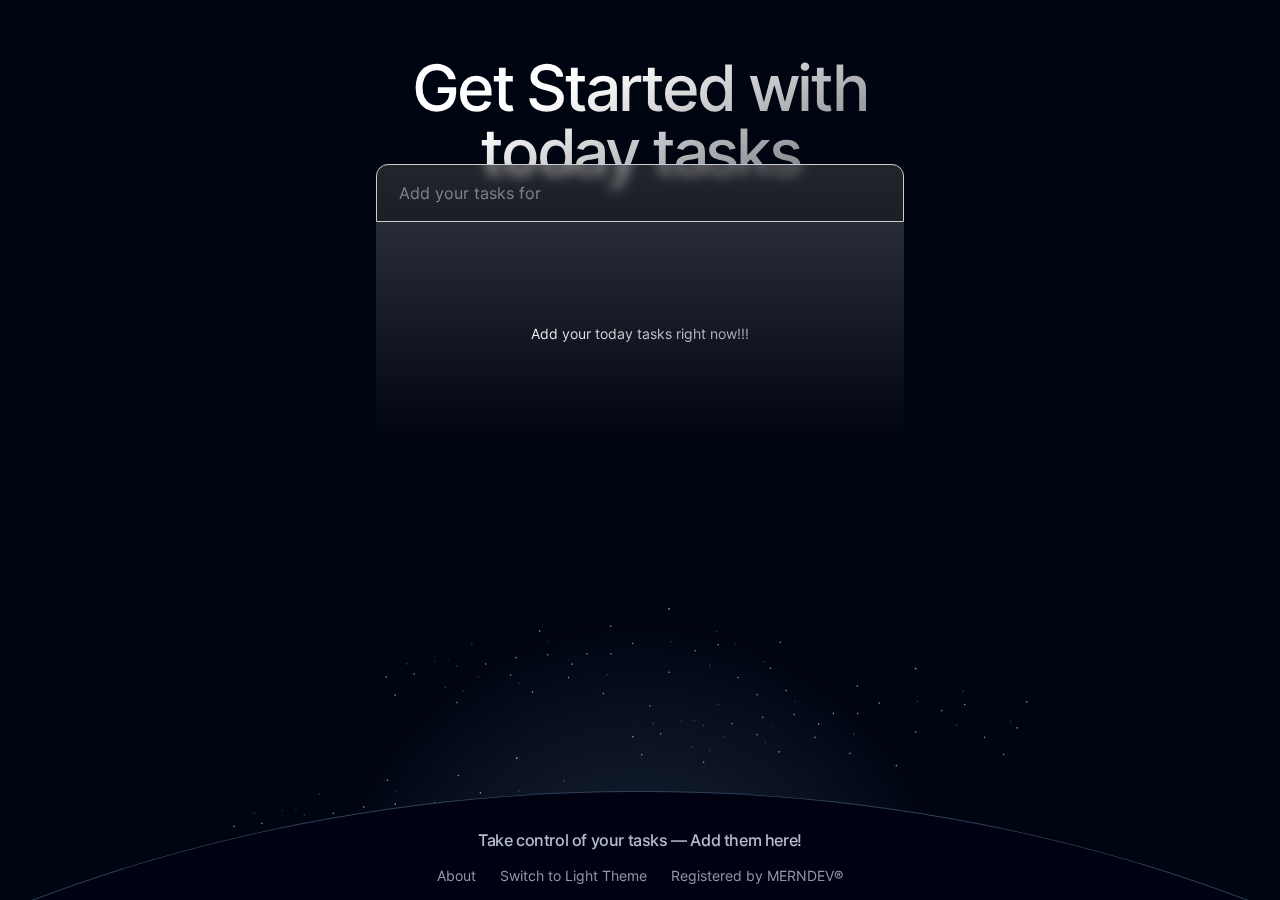
==== commit f5dd30cd: "Merge pull request #8 from merndev-ai/ToggleEmptyState" ====
--- a/index.html
+++ b/index.html
@@ -69,7 +69,7 @@
                       name="email-form"
                       data-name="Email Form"
                       method="get"
-                      class="form"
+                      class="form new"
                     >
                       <input
                         type="text"
@@ -80,303 +80,18 @@
                         placeholder="Add your tasks for "
                         id="myText"
                       />
+
+                      <div id="toggleEmptyState">
+                        <div class="empty-state-text">
+                          Add your today tasks right now!!!
+                        </div>
+                      </div>
+
                       <div class="taskTodos">
-                        <!-- <div id="appendNewChild"> -->
                         <div class="incomplete"></div>
                         <div class="completed"></div>
-
-                        <!-- 
-                      <div
-                        data-w-id="9ee0cc82-34f3-9ad7-9bf6-cfc4c2fbde34"
-                        class="command-menu-option"
-                      >
-                        <label class="w-checkbox checkbox-field">
-                          <div
-                            class="w-checkbox-input w-checkbox-input--inputType-custom checkbox"
-                          ></div>
-                          <input
-                            type="checkbox"
-                            id="checkbox-3"
-                            name="checkbox-3"
-                            data-name="Checkbox 3"
-                            style="opacity: 0; position: absolute; z-index: -1"
-                          /><span
-                            class="checkbox-label w-form-label"
-                            for="checkbox-3"
-                            >Brandguide task</span
-                          >
-                        </label>
-                        <div class="div-block">
-                          <img
-                            src="images/x-icon.svg"
-                            loading="lazy"
-                            style="
-                              opacity: 0;
-                              -webkit-transform: translate3d(40px, 0, 0)
-                                scale3d(1, 1, 1) rotateX(0) rotateY(0)
-                                rotateZ(0) skew(0, 0);
-                              -moz-transform: translate3d(40px, 0, 0)
-                                scale3d(1, 1, 1) rotateX(0) rotateY(0)
-                                rotateZ(0) skew(0, 0);
-                              -ms-transform: translate3d(40px, 0, 0)
-                                scale3d(1, 1, 1) rotateX(0) rotateY(0)
-                                rotateZ(0) skew(0, 0);
-                              transform: translate3d(40px, 0, 0)
-                                scale3d(1, 1, 1) rotateX(0) rotateY(0)
-                                rotateZ(0) skew(0, 0);
-                            "
-                            alt=""
-                            class="delete-icon"
-                          />
-                        </div>
-                      </div>
-                      <div
-                        data-w-id="fc146d66-5c22-a8fc-7727-c5ec295bda4f"
-                        class="command-menu-option"
-                      >
-                        <label class="w-checkbox checkbox-field">
-                          <div
-                            class="w-checkbox-input w-checkbox-input--inputType-custom checkbox"
-                          ></div>
-                          <input
-                            type="checkbox"
-                            id="checkbox-3"
-                            name="checkbox-3"
-                            data-name="Checkbox 3"
-                            style="opacity: 0; position: absolute; z-index: -1"
-                          /><span
-                            class="checkbox-label w-form-label"
-                            for="checkbox-3"
-                            >Read Atomic Habits Book</span
-                          >
-                        </label>
-                        <div class="div-block">
-                          <img
-                            src="images/x-icon.svg"
-                            loading="lazy"
-                            style="
-                              opacity: 0;
-                              -webkit-transform: translate3d(40px, 0, 0)
-                                scale3d(1, 1, 1) rotateX(0) rotateY(0)
-                                rotateZ(0) skew(0, 0);
-                              -moz-transform: translate3d(40px, 0, 0)
-                                scale3d(1, 1, 1) rotateX(0) rotateY(0)
-                                rotateZ(0) skew(0, 0);
-                              -ms-transform: translate3d(40px, 0, 0)
-                                scale3d(1, 1, 1) rotateX(0) rotateY(0)
-                                rotateZ(0) skew(0, 0);
-                              transform: translate3d(40px, 0, 0)
-                                scale3d(1, 1, 1) rotateX(0) rotateY(0)
-                                rotateZ(0) skew(0, 0);
-                            "
-                            alt=""
-                            class="delete-icon"
-                          />
-                        </div>
-                      </div>
-                      <div
-                        data-w-id="f9655d9a-c9ef-4b52-07e0-d4021edf82cf"
-                        class="command-menu-option"
-                      >
-                        <label class="w-checkbox checkbox-field">
-                          <div
-                            class="w-checkbox-input w-checkbox-input--inputType-custom checkbox"
-                          ></div>
-                          <input
-                            type="checkbox"
-                            id="checkbox-3"
-                            name="checkbox-3"
-                            data-name="Checkbox 3"
-                            style="opacity: 0; position: absolute; z-index: -1"
-                          /><span
-                            class="checkbox-label w-form-label"
-                            for="checkbox-3"
-                            >Call with Zeeshan</span
-                          >
-                        </label>
-                        <div class="div-block">
-                          <img
-                            src="images/x-icon.svg"
-                            loading="lazy"
-                            style="
-                              opacity: 0;
-                              -webkit-transform: translate3d(40px, 0, 0)
-                                scale3d(1, 1, 1) rotateX(0) rotateY(0)
-                                rotateZ(0) skew(0, 0);
-                              -moz-transform: translate3d(40px, 0, 0)
-                                scale3d(1, 1, 1) rotateX(0) rotateY(0)
-                                rotateZ(0) skew(0, 0);
-                              -ms-transform: translate3d(40px, 0, 0)
-                                scale3d(1, 1, 1) rotateX(0) rotateY(0)
-                                rotateZ(0) skew(0, 0);
-                              transform: translate3d(40px, 0, 0)
-                                scale3d(1, 1, 1) rotateX(0) rotateY(0)
-                                rotateZ(0) skew(0, 0);
-                            "
-                            data-w-id="f9655d9a-c9ef-4b52-07e0-d4021edf82d6"
-                            alt=""
-                            class="delete-icon"
-                          />
-                        </div>
-                      </div>
-                      <div
-                        data-w-id="a9f78b66-ca52-0915-2ff2-51c4f992499f"
-                        class="command-menu-option"
-                      >
-                        <label class="w-checkbox checkbox-field">
-                          <div
-                            class="w-checkbox-input w-checkbox-input--inputType-custom checkbox"
-                          ></div>
-                          <input
-                            type="checkbox"
-                            id="checkbox-3"
-                            name="checkbox-3"
-                            data-name="Checkbox 3"
-                            style="opacity: 0; position: absolute; z-index: -1"
-                          /><span
-                            class="checkbox-label w-form-label"
-                            for="checkbox-3"
-                            >Meeting with Trevor</span
-                          >
-                        </label>
-                        <div class="div-block">
-                          <img
-                            src="images/x-icon.svg"
-                            loading="lazy"
-                            style="
-                              opacity: 0;
-                              -webkit-transform: translate3d(40px, 0, 0)
-                                scale3d(1, 1, 1) rotateX(0) rotateY(0)
-                                rotateZ(0) skew(0, 0);
-                              -moz-transform: translate3d(40px, 0, 0)
-                                scale3d(1, 1, 1) rotateX(0) rotateY(0)
-                                rotateZ(0) skew(0, 0);
-                              -ms-transform: translate3d(40px, 0, 0)
-                                scale3d(1, 1, 1) rotateX(0) rotateY(0)
-                                rotateZ(0) skew(0, 0);
-                              transform: translate3d(40px, 0, 0)
-                                scale3d(1, 1, 1) rotateX(0) rotateY(0)
-                                rotateZ(0) skew(0, 0);
-                            "
-                            alt=""
-                            class="delete-icon"
-                          />
-                        </div>
-                      </div>
-                      <div
-                        data-w-id="1e7821d4-a429-e914-5e0d-872a48581bd9"
-                        style="
-                          -webkit-transform: translate3d(0, -20px, 0)
-                            scale3d(1, 1, 1) rotateX(0) rotateY(0) rotateZ(0)
-                            skew(0, 0);
-                          -moz-transform: translate3d(0, -20px, 0)
-                            scale3d(1, 1, 1) rotateX(0) rotateY(0) rotateZ(0)
-                            skew(0, 0);
-                          -ms-transform: translate3d(0, -20px, 0)
-                            scale3d(1, 1, 1) rotateX(0) rotateY(0) rotateZ(0)
-                            skew(0, 0);
-                          transform: translate3d(0, -20px, 0) scale3d(1, 1, 1)
-                            rotateX(0) rotateY(0) rotateZ(0) skew(0, 0);
-                          opacity: 0;
-                        "
-                        class="command-menu-option done-task"
-                      >
-                        <label class="w-checkbox checkbox-field done">
-                          <div
-                            class="w-checkbox-input w-checkbox-input--inputType-custom checkbox w--redirected-checked"
-                          ></div>
-                          <input
-                            type="checkbox"
-                            id="checkbox-3"
-                            name="checkbox-3"
-                            data-name="Checkbox 3"
-                            checked=""
-                            style="opacity: 0; position: absolute; z-index: -1"
-                          /><span
-                            class="checkbox-label w-form-label"
-                            for="checkbox-3"
-                            >Call with Zeeshan</span
-                          >
-                        </label>
-                        <div class="div-block">
-                          <img
-                            src="images/x-icon.svg"
-                            loading="lazy"
-                            style="
-                              opacity: 0;
-                              -webkit-transform: translate3d(40px, 0, 0)
-                                scale3d(1, 1, 1) rotateX(0) rotateY(0)
-                                rotateZ(0) skew(0, 0);
-                              -moz-transform: translate3d(40px, 0, 0)
-                                scale3d(1, 1, 1) rotateX(0) rotateY(0)
-                                rotateZ(0) skew(0, 0);
-                              -ms-transform: translate3d(40px, 0, 0)
-                                scale3d(1, 1, 1) rotateX(0) rotateY(0)
-                                rotateZ(0) skew(0, 0);
-                              transform: translate3d(40px, 0, 0)
-                                scale3d(1, 1, 1) rotateX(0) rotateY(0)
-                                rotateZ(0) skew(0, 0);
-                            "
-                            alt=""
-                            class="delete-icon"
-                          />
-                        </div>
-                      </div>
-                      <div
-                        data-w-id="bb250e08-32e2-d2df-edba-01cebdc7eaf3"
-                        class="command-menu-option"
-                      >
-                        <label class="w-checkbox checkbox-field done">
-                          <div
-                            class="w-checkbox-input w-checkbox-input--inputType-custom checkbox w--redirected-checked"
-                          ></div>
-                          <input
-                            type="checkbox"
-                            id="checkbox-3"
-                            name="checkbox-3"
-                            data-name="Checkbox 3"
-                            checked=""
-                            style="opacity: 0; position: absolute; z-index: -1"
-                          /><span
-                            class="checkbox-label w-form-label"
-                            for="checkbox-3"
-                            >Chrome Extension Design</span
-                          >
-                        </label>
-                        <div class="div-block">
-                          <img
-                            src="images/x-icon.svg"
-                            loading="lazy"
-                            style="
-                              opacity: 0;
-                              -webkit-transform: translate3d(40px, 0, 0)
-                                scale3d(1, 1, 1) rotateX(0) rotateY(0)
-                                rotateZ(0) skew(0, 0);
-                              -moz-transform: translate3d(40px, 0, 0)
-                                scale3d(1, 1, 1) rotateX(0) rotateY(0)
-                                rotateZ(0) skew(0, 0);
-                              -ms-transform: translate3d(40px, 0, 0)
-                                scale3d(1, 1, 1) rotateX(0) rotateY(0)
-                                rotateZ(0) skew(0, 0);
-                              transform: translate3d(40px, 0, 0)
-                                scale3d(1, 1, 1) rotateX(0) rotateY(0)
-                                rotateZ(0) skew(0, 0);
-                            "
-                            alt=""
-                            class="delete-icon"
-                          />
-                        </div>
-                      </div> -->
                       </div>
                     </form>
-                    <!-- <div class="w-form-done">
-                      <div>Thank you! Your submission has been received!</div>
-                    </div>
-                    <div class="w-form-fail">
-                      <div>
-                        Oops! Something went wrong while submitting the form.
-                      </div>
-                    </div> -->
                   </div>
                 </div>
               </div>
@@ -418,6 +133,5 @@
     </div>
     <script src="js/webflow.js" type="text/javascript"></script>
     <script src="js/tasksBLC.js" type="text/javascript"></script>
-    <!-- [if lte IE 9]><script src="https://cdnjs.cloudflare.com/ajax/libs/placeholders/3.0.2/placeholders.min.js"></script><![endif] -->
   </body>
 </html>
--- a/css/tasktodo-by-merndev.webflow.css
+++ b/css/tasktodo-by-merndev.webflow.css
@@ -107,6 +107,11 @@
   font-size: 24px;
   line-height: 30px;
   font-weight: 700;
+}
+
+a {
+  color: #f7f8f8;
+  text-decoration: none;
 }
 
 .page-wrapper {
@@ -431,6 +436,26 @@
   color: #000;
 }
 
+.form {
+  min-height: 280px;
+}
+
+.form.new {
+  display: -webkit-box;
+  display: -webkit-flex;
+  display: -ms-flexbox;
+  display: flex;
+  -webkit-box-orient: vertical;
+  -webkit-box-direction: normal;
+  -webkit-flex-direction: column;
+  -ms-flex-direction: column;
+  flex-direction: column;
+  -webkit-box-pack: justify;
+  -webkit-justify-content: space-between;
+  -ms-flex-pack: justify;
+  justify-content: space-between;
+}
+
 .feature-img-wrap.dark.about-us.line {
   border-style: solid;
   border-width: 1px;
@@ -554,6 +579,58 @@
   width: 100%;
 }
 
+.icon-arow {
+  width: 40px;
+  height: 40px;
+  margin-right: auto;
+  margin-left: auto;
+  color: #f7f8f8;
+}
+
+.text-span {
+  color: rgba(247, 248, 248, 0.7);
+}
+
+.text-span.dark {
+  color: rgba(0, 0, 0, 0.6);
+}
+
+.about-links {
+  color: #4388cc;
+  font-size: 15px;
+}
+
+.about-links.big {
+  font-size: 18px;
+}
+
+.text-block-2 {
+  font-size: 14px;
+}
+
+.big {
+  font-size: 16px;
+}
+
+.empty-state-text {
+  margin-left: 0px;
+  background-image: linear-gradient(
+    156deg,
+    #f7f8f8 30%,
+    hsla(0, 0%, 100%, 0.38)
+  );
+  font-size: 14px;
+  text-align: center;
+  letter-spacing: 0em;
+  -webkit-background-clip: text;
+  background-clip: text;
+  -webkit-text-fill-color: transparent;
+}
+
+.empty-state-text.dark {
+  color: #000;
+}
+
 @media screen and (max-width: 991px) {
   .hero-header {
     max-width: 690px;
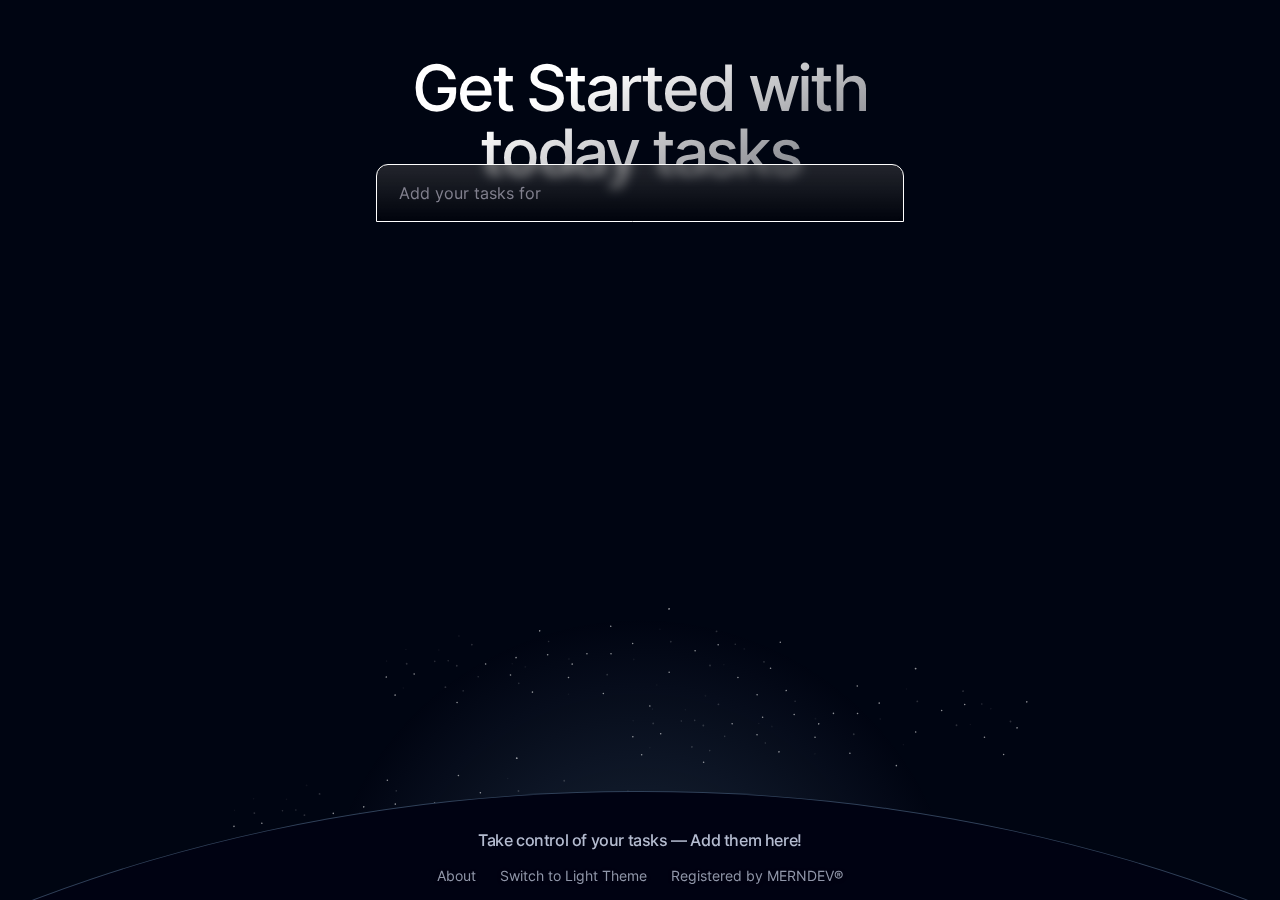
==== commit e7aa2bf4: "added animations and fixed design issues" ====
--- a/index.html
+++ b/index.html
@@ -39,6 +39,11 @@
     <meta content="summary_large_image" name="twitter:card" />
     <meta content="width=device-width, initial-scale=1" name="viewport" />
     <meta content="Webflow" name="generator" />
+    <link
+      rel="stylesheet"
+      id="themeStyleLink"
+      href="./css/themes/default.css"
+    />
     <link href="css/normalize.css" rel="stylesheet" type="text/css" />
     <link href="css/webflow.css" rel="stylesheet" type="text/css" />
     <link
@@ -49,7 +54,7 @@
     <link href="images/favicon.ico" rel="shortcut icon" type="image/x-icon" />
     <link href="images/webclip.png" rel="apple-touch-icon" />
   </head>
-  <body class="body-dark">
+  <body>
     <div class="page-wrapper">
       <main class="main">
         <header class="hero">
@@ -69,7 +74,7 @@
                       name="email-form"
                       data-name="Email Form"
                       method="get"
-                      class="form new"
+                      class="new"
                     >
                       <input
                         type="text"
@@ -81,7 +86,7 @@
                         id="myText"
                       />
 
-                      <div id="toggleEmptyState">
+                      <div id="toggleEmptyState" style="display: none">
                         <div class="empty-state-text">
                           Add your today tasks right now!!!
                         </div>
@@ -118,7 +123,7 @@
             <a href="about.html" class="nav-link w-inline-block">
               <div>About</div>
             </a>
-            <a href="white.html" class="nav-link w-inline-block">
+            <a id="themeSelect" value="default" class="nav-link w-inline-block">
               <div>Switch to Light Theme</div>
             </a>
             <a
--- a/css/themes/default.css
+++ b/css/themes/default.css
@@ -0,0 +1,47 @@
+:root {
+  --primary-background-color: #000512;
+  --primary-text-color: #000512;
+
+  --background-image-color: linear-gradient(
+    156deg,
+    #fff 30%,
+    hsla(0, 0%, 100%, 0.38)
+  );
+  --feature-img-background-webkit: -webkit-gradient(
+    linear,
+    left top,
+    left bottom,
+    from(hsla(0, 0%, 100%, 0.2)),
+    to(hsla(0, 0%, 100%, 0))
+  );
+  --feature-img-background-color: linear-gradient(
+    180deg,
+    hsla(0, 0%, 100%, 0.2),
+    hsla(0, 0%, 100%, 0)
+  );
+  --command-menu-input-border: 1px solid #ffffff;
+  --command-menu-input-bg: rgba(0, 0, 0, 0.3);
+  --command-menu-input-text: #fff;
+  --command-menu-input-focus: 0 1px 40px 0 rgba(63, 134, 205, 0.5);
+  --command-menu-option-border-right: none;
+  --command-menu-option-border-left: none;
+  --command-menu-option-border-bottom: 1px solid hsla(0, 0%, 100%, 0.1);
+  --command-menu-option-bg-color: none;
+  --command-menu-option-hover-bg-color: hsla(0, 0%, 100%, 0.05);
+  --checkbox-label-color: #fff;
+  --stars-background-filter-webkit: invert(0%);
+  --stars-background-filter: invert(0%);
+  --stars-bottom-bg-color: #000212;
+  --text-block-color: #b4bcd0;
+  --nav-link-color: rgba(180, 188, 208, 0.8);
+  --nav-link-text-shadow: 0 1px 4px rgba(0, 0, 0, 0.3);
+  /* about */
+  --feature-img-wrap-color: #fff;
+  --feature-img-wrap-border: none;
+  --feature-img-wrap-bg-color-line: linear-gradient(
+    180deg,
+    hsla(0, 0%, 100%, 0.2),
+    hsla(0, 0%, 100%, 0)
+  );
+  --text-span-color: rgba(247, 248, 248, 0.7);
+}
--- a/css/tasktodo-by-merndev.webflow.css
+++ b/css/tasktodo-by-merndev.webflow.css
@@ -1,3 +1,53 @@
+@keyframes slideInTop {
+  0% {
+    transform: translateY(-30%);
+    opacity: 0;
+  }
+  100% {
+    opacity: 1;
+    transform: translateY(0);
+  }
+}
+@keyframes slideInBottom {
+  0% {
+    transform: translateY(7%);
+    opacity: 0;
+  }
+  100% {
+    opacity: 1;
+    transform: translateY(0);
+  }
+}
+@keyframes slideInNavlinks {
+  0% {
+    transform: translateY(10%);
+    opacity: 0;
+  }
+  100% {
+    opacity: 1;
+    transform: translateY(0);
+  }
+}
+
+body {
+  animation: fadeInAnimation ease-in-out 2s;
+  animation-iteration-count: 1;
+  animation-fill-mode: both;
+}
+a {
+  cursor: pointer;
+}
+
+/* RND  */
+
+/* @keyframes fadeInAnimation {
+  0% {
+    opacity: 0;
+  }
+  100% {
+    opacity: 1;
+  }
+} */
 .w-checkbox {
   display: block;
   margin-bottom: 5px;
@@ -39,7 +89,9 @@
   margin-top: 4px;
   line-height: normal;
 }
-
+.completeState {
+  width: 100%;
+}
 .w-checkbox-input--inputType-custom {
   border-top-width: 1px;
   border-bottom-width: 1px;
@@ -77,6 +129,10 @@
   box-shadow: 0px 0px 3px 1px #3898ec;
 }
 
+.checkbox-label:focus {
+  outline: none;
+}
+
 body {
   background-color: #000212;
   font-family: Inter, sans-serif;
@@ -182,18 +238,15 @@
   padding-right: 0.13em;
   padding-bottom: 0.13em;
   padding-left: 0.13em;
-  background-image: linear-gradient(156deg, #fff 30%, hsla(0, 0%, 100%, 0.38));
+  background-image: var(--background-image-color);
   font-size: 64px;
   line-height: 1;
   font-weight: 500;
   letter-spacing: -0.05em;
   -webkit-background-clip: text;
   background-clip: text;
+  animation: 400ms ease 0s 1 slideInTop;
   -webkit-text-fill-color: transparent;
-}
-
-.hero-heading.dark {
-  background-image: linear-gradient(156deg, #000 30%, hsla(0, 0%, 100%, 0.38));
 }
 
 .nav-link {
@@ -209,11 +262,11 @@
   align-items: center;
   -webkit-transition: color 250ms ease;
   transition: color 250ms ease;
-  color: rgba(180, 188, 208, 0.8);
+  color: var(--nav-link-color);
   font-size: 14px;
   line-height: 48px;
   font-weight: 400;
-  text-shadow: 0 1px 4px rgba(0, 0, 0, 0.3);
+  text-shadow: var(--nav-link-text-shadow);
 }
 
 .nav-link:hover {
@@ -222,11 +275,6 @@
 
 .nav-link.w--current {
   color: #f7f8f8;
-}
-
-.nav-link.dark {
-  color: rgba(74, 78, 88, 0.8);
-  text-shadow: 0 1px 4px rgba(0, 0, 0, 0.1);
 }
 
 .stars-curve {
@@ -263,11 +311,8 @@
   -webkit-transform: rotate(30deg) translate(0%, 0%);
   -ms-transform: rotate(30deg) translate(0%, 0%);
   transform: rotate(30deg) translate(0%, 0%);
-}
-
-.stars-curve-bg.dark {
-  -webkit-filter: invert(100%);
-  filter: invert(100%);
+  -webkit-filter: var(--stars-background-filter-webkit);
+  filter: var(--stars-background-filter);
 }
 
 .stars-curve-bottom {
@@ -278,11 +323,7 @@
   padding-top: 142%;
   border-top: 1px solid rgba(119, 159, 198, 0.4);
   border-radius: 50%;
-  background-color: #000212;
-}
-
-.stars-curve-bottom.light {
-  background-color: #ebebed;
+  background-color: var(--stars-bottom-bg-color);
 }
 
 .command-menu-input {
@@ -298,18 +339,19 @@
   -ms-flex-align: center;
   align-items: center;
   border-radius: 12px 12px 0px 0px;
-  background-color: rgba(0, 0, 0, 0.3);
+  background-color: var(--command-menu-input-bg);
   -webkit-transition: all 200ms ease;
   transition: all 200ms ease;
-  color: #fff;
+  color: var(--command-menu-input-text);
   font-size: 16px;
+  border: var(--command-menu-input-border);
 }
 
 .command-menu-input:focus {
   border-style: solid;
   border-width: 1px;
   border-color: #3f8bd7;
-  box-shadow: 0 1px 40px 0 rgba(63, 134, 205, 0.5);
+  box-shadow: var(--command-menu-input-focus);
 }
 
 .command-menu-input::-webkit-input-placeholder {
@@ -326,16 +368,6 @@
 
 .command-menu-input::placeholder {
   color: #81808e;
-}
-
-.command-menu-input.dark {
-  border: 1px solid #000;
-  background-color: rgba(255, 255, 255, 0.2);
-  color: #000;
-}
-
-.command-menu-input.dark:focus {
-  box-shadow: 0 0 30px 0 rgba(63, 134, 205, 0.5);
 }
 
 .command-menu-option {
@@ -349,36 +381,51 @@
   padding-right: 20px;
   padding-left: 20px;
   -webkit-box-pack: justify;
-  -webkit-justify-content: space-between;
   -ms-flex-pack: justify;
-  justify-content: space-between;
   -webkit-box-align: center;
   -webkit-align-items: center;
   -ms-flex-align: center;
   align-items: center;
   grid-column-gap: 12px;
-  border-bottom: 1px solid hsla(0, 0%, 100%, 0.1);
+  border-bottom: var(--command-menu-option-border-bottom);
   font-size: 14px;
   cursor: pointer;
+  transition: 0.3s;
+  background-color: var(--command-menu-option-bg-color);
+  border-right: var(--command-menu-option-border-right);
+  border-left: var(--command-menu-option-border-left);
 }
 
 .command-menu-option:hover {
-  background-color: hsla(0, 0%, 100%, 0.05);
+  background-color: var(--command-menu-option-hover-bg-color);
 }
 
 .command-menu-option.done-task {
   display: none;
 }
 
-.command-menu-option.dark {
-  border-right: 1px solid rgba(0, 0, 0, 0.1);
-  border-left: 1px solid rgba(0, 0, 0, 0.1);
-  border-bottom-color: rgba(0, 0, 0, 0.1);
-  background-color: rgba(180, 188, 208, 0.08);
-}
-
-.command-menu-option.dark:hover {
-  background-color: rgba(0, 0, 0, 0.04);
+.command-menu-option .functions {
+  opacity: 0;
+}
+.command-menu-option:hover .functions {
+  opacity: 0.7;
+  transition: 0.3s;
+}
+
+.functions {
+  display: flex;
+}
+
+.Todo__Edit {
+  align-items: flex-end;
+  background-color: inherit;
+  color: rgba(180, 188, 208, 0.8);
+  font-size: 0.9em;
+  transition: 0.3s;
+  margin-right: 8px;
+}
+.Todo__Edit:hover {
+  color: #fff;
 }
 
 .feature-section-header {
@@ -389,7 +436,14 @@
   margin-bottom: 0px;
   padding-top: 128px;
   padding-bottom: 0px;
+  animation: 200ms ease 0s 1 slideInBottom;
   text-align: center;
+}
+#completeState {
+  display: flex;
+  width: 100%;
+  height: 100%;
+  align-items: center;
 }
 
 .feature-img-wrap {
@@ -399,42 +453,22 @@
   margin-right: auto;
   margin-left: auto;
   border-radius: 14px;
-  background-image: -webkit-gradient(
-    linear,
-    left top,
-    left bottom,
-    from(hsla(0, 0%, 100%, 0.2)),
-    to(hsla(0, 0%, 100%, 0))
-  );
-  background-image: linear-gradient(
-    180deg,
-    hsla(0, 0%, 100%, 0.2),
-    hsla(0, 0%, 100%, 0)
-  );
+  background-image: var(--feature-img-background-webkit);
+  background-image: var(--feature-img-background-color);
   -webkit-backdrop-filter: blur(6px);
   backdrop-filter: blur(6px);
 }
 
 .feature-img-wrap.about-us {
+  color: var(--feature-img-wrap-color);
   padding: 32px;
   font-size: 16px;
   line-height: 1.6;
 }
 
-.feature-img-wrap.dark {
-  background-image: -webkit-gradient(
-    linear,
-    left top,
-    left bottom,
-    from(rgba(0, 0, 0, 0.02)),
-    to(transparent)
-  );
-  background-image: linear-gradient(180deg, rgba(0, 0, 0, 0.02), transparent);
-}
-
-.feature-img-wrap.dark.about-us {
+/* .feature-img-wrap.dark.about-us {
   color: #000;
-}
+} */
 
 .form {
   min-height: 280px;
@@ -456,11 +490,14 @@
   justify-content: space-between;
 }
 
-.feature-img-wrap.dark.about-us.line {
+/* .feature-img-wrap.dark.about-us.line {
   border-style: solid;
   border-width: 1px;
   border-color: #dde2ee;
-  background-color: rgba(180, 188, 208, 0.08);
+} */
+.line {
+  border: var(--feature-img-wrap-border);
+  background-color: var(--feature-img-wrap-bg-color-line);
 }
 
 .form-block {
@@ -514,29 +551,27 @@
   margin-left: 10px;
   text-align: left;
   letter-spacing: 0em;
-}
-
-.checkbox-label.dark {
-  color: #000;
+  color: var(--checkbox-label-color);
 }
 
 .text-block {
   background-color: transparent;
-  color: #b4bcd0;
+  color: var(--text-block-color);
   font-size: 16px;
   font-weight: 500;
   text-align: center;
   letter-spacing: -0.025em;
 }
 
-.text-block.dark {
-  color: #40444d;
-}
-
 .delete-icon {
-  width: 12px;
-  height: 12px;
+  width: 18px;
+  height: 18px;
   opacity: 0.5;
+}
+.delete-icon:hover {
+  /* color: white; */
+  /* fill: rgb(255, 0, 0); */
+  filter: brightness(0) invert(1);
 }
 
 .div-block {
@@ -565,18 +600,15 @@
   color: rgba(180, 188, 208, 0.4);
 }
 
-.body-dark {
-  background-color: #000512;
-}
-
-.body-light {
-  background-color: #ededed;
+body {
+  background-color: var(--primary-background-color);
 }
 
 .fixed {
   position: fixed;
   bottom: 0px;
   width: 100%;
+  animation: 400ms ease 0s 1 slideInNavlinks;
 }
 
 .icon-arow {
@@ -588,12 +620,12 @@
 }
 
 .text-span {
-  color: rgba(247, 248, 248, 0.7);
-}
-
-.text-span.dark {
+  color: var(--text-span-color);
+}
+
+/* .text-span.dark {
   color: rgba(0, 0, 0, 0.6);
-}
+} */
 
 .about-links {
   color: #4388cc;
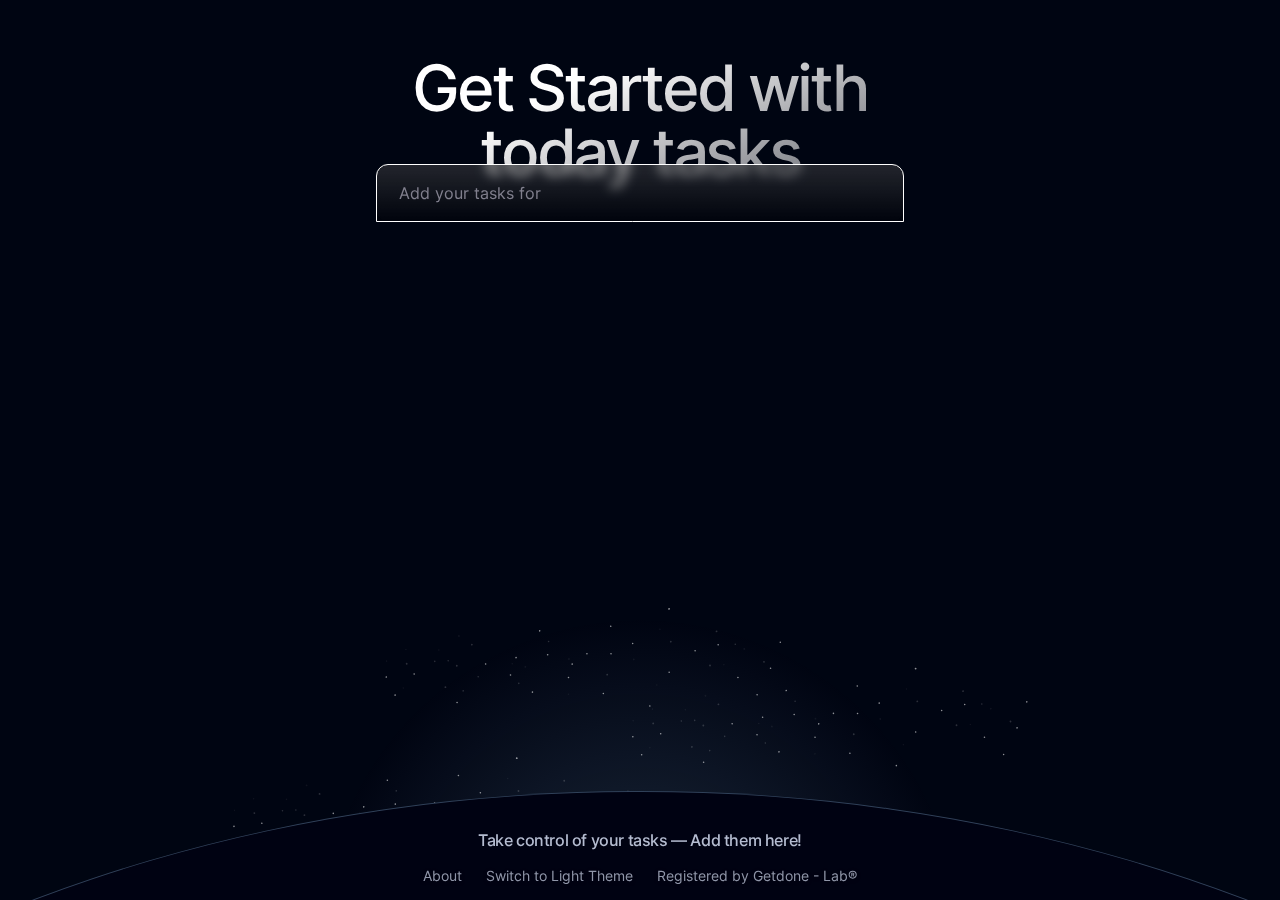
==== commit 6c3acc29: "minor changes to links, text, colors and added empty state click functionality" ====
--- a/index.html
+++ b/index.html
@@ -87,7 +87,7 @@
                       />
 
                       <div id="toggleEmptyState" style="display: none">
-                        <div class="empty-state-text">
+                        <div class="empty-state-text" id="empty-state-txt">
                           Add your today tasks right now!!!
                         </div>
                       </div>
@@ -127,10 +127,10 @@
               <div>Switch to Light Theme</div>
             </a>
             <a
-              href="mailto:merndev.ai@gmail.com?subject=Hi%20Merndev!"
+              href="mailto:contact@getdonelab.com?subject=Hi%20Getdone%20-%20Lab!"
               class="nav-link w-inline-block"
             >
-              <div>Registered by MERNDEV®</div>
+              <div>Registered by Getdone - Lab®</div>
             </a>
           </div>
         </div>
--- a/css/themes/default.css
+++ b/css/themes/default.css
@@ -44,4 +44,9 @@
     hsla(0, 0%, 100%, 0)
   );
   --text-span-color: rgba(247, 248, 248, 0.7);
+  --empty-state-color: linear-gradient(
+    156deg,
+    #ffffff 30%,
+    hsla(0, 0%, 100%, 0.38)
+  );
 }
--- a/css/tasktodo-by-merndev.webflow.css
+++ b/css/tasktodo-by-merndev.webflow.css
@@ -563,17 +563,6 @@
   letter-spacing: -0.025em;
 }
 
-.delete-icon {
-  width: 18px;
-  height: 18px;
-  opacity: 0.5;
-}
-.delete-icon:hover {
-  /* color: white; */
-  /* fill: rgb(255, 0, 0); */
-  filter: brightness(0) invert(1);
-}
-
 .div-block {
   display: -webkit-box;
   display: -webkit-flex;
@@ -584,6 +573,14 @@
   -ms-flex-align: center;
   align-items: center;
   grid-column-gap: 8px;
+}
+.div-block svg path {
+  transition: all 300ms ease;
+  fill: rgba(180, 188, 208, 0.8);
+}
+
+.div-block svg:hover path {
+  fill: #fff;
 }
 
 .dropdown-toggle {
@@ -644,23 +641,29 @@
   font-size: 16px;
 }
 
+#toggleEmptyState {
+  justify-content: center;
+  align-items: center;
+}
+
 .empty-state-text {
   margin-left: 0px;
-  background-image: linear-gradient(
-    156deg,
-    #f7f8f8 30%,
-    hsla(0, 0%, 100%, 0.38)
-  );
+  background-image: var(--empty-state-color);
   font-size: 14px;
   text-align: center;
   letter-spacing: 0em;
   -webkit-background-clip: text;
   background-clip: text;
   -webkit-text-fill-color: transparent;
-}
-
-.empty-state-text.dark {
-  color: #000;
+  cursor: pointer;
+}
+
+.empty-state-text:hover {
+  background-image: linear-gradient(
+    156deg,
+    #4388cc 30%,
+    hsla(210, 57%, 53%, 0.38)
+  );
 }
 
 @media screen and (max-width: 991px) {
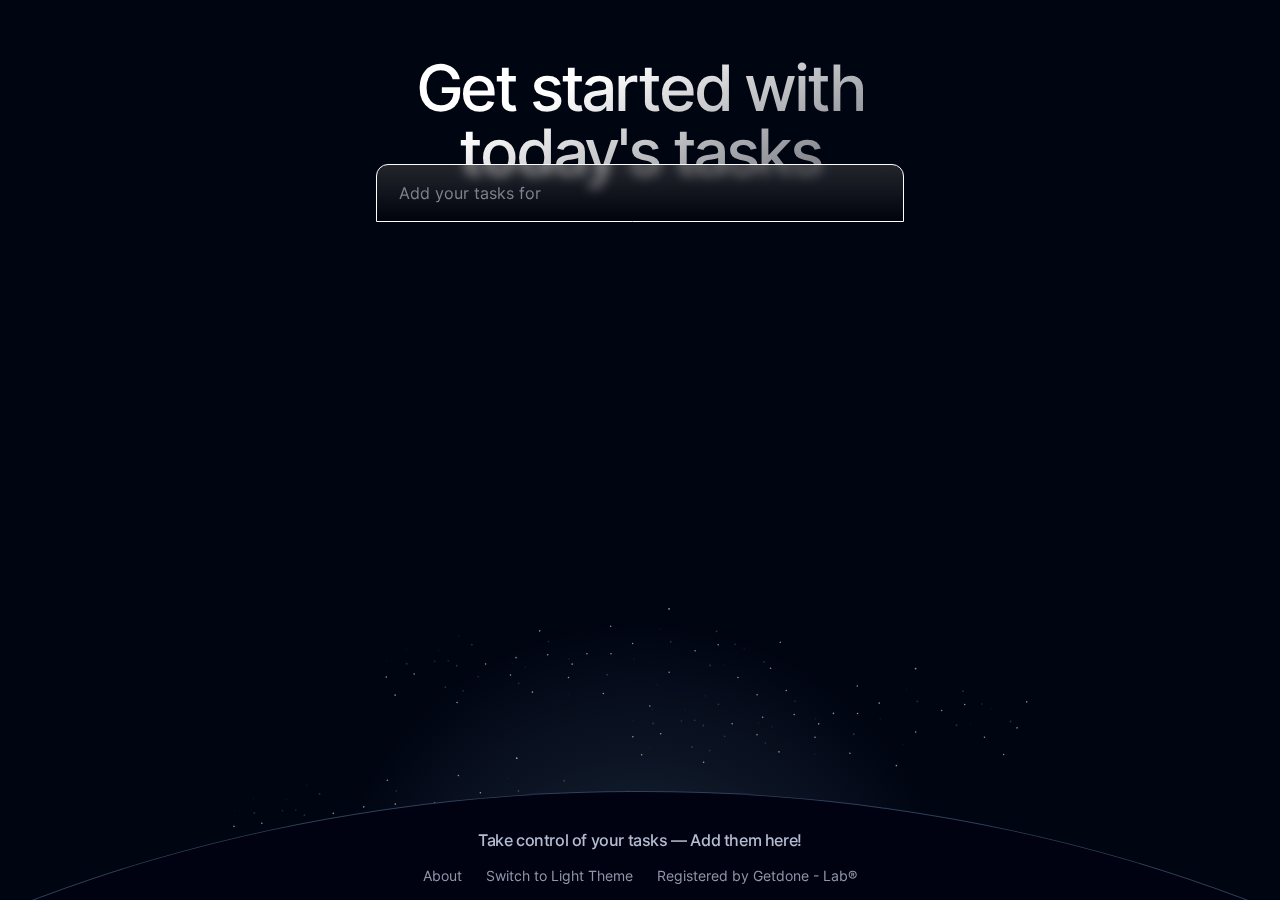
==== commit 82ab34ae: "genreral fixes" ====
--- a/index.html
+++ b/index.html
@@ -64,7 +64,7 @@
                 data-w-id="ef1936a9-1f14-6239-ec7d-8630858e416c"
                 class="hero-heading"
               >
-                Get Started with<br />today tasks<br />
+                Get started with<br />today's tasks<br />
               </h1>
               <div class="feature-section-header">
                 <div class="feature-img-wrap">
@@ -80,8 +80,6 @@
                         type="text"
                         class="command-menu-input w-input"
                         maxlength="256"
-                        name="name"
-                        data-name="Name"
                         placeholder="Add your tasks for "
                         id="myText"
                       />
@@ -128,6 +126,7 @@
             </a>
             <a
               href="mailto:contact@getdonelab.com?subject=Hi%20Getdone%20-%20Lab!"
+              target="_blank"
               class="nav-link w-inline-block"
             >
               <div>Registered by Getdone - Lab®</div>
--- a/css/themes/default.css
+++ b/css/themes/default.css
@@ -49,4 +49,6 @@
     #ffffff 30%,
     hsla(0, 0%, 100%, 0.38)
   );
+  --edit-icon-color: rgba(180, 188, 208, 0.8);
+  --edit-icon-hover-color: #fff;
 }
--- a/css/tasktodo-by-merndev.webflow.css
+++ b/css/tasktodo-by-merndev.webflow.css
@@ -370,6 +370,20 @@
   color: #81808e;
 }
 
+.task-container {
+  position: relative;
+  height: 60px;
+  width: 100%;
+  transition: all 150ms ease;
+  opacity: -10;
+  z-index: index 1;
+  transform: translateY(30px);
+}
+
+.dragging {
+  opacity: 0.5 !important;
+}
+
 .command-menu-option {
   display: -webkit-box;
   display: -webkit-flex;
@@ -385,16 +399,20 @@
   -webkit-box-align: center;
   -webkit-align-items: center;
   -ms-flex-align: center;
+  position: absolute;
   align-items: center;
   grid-column-gap: 12px;
   border-bottom: var(--command-menu-option-border-bottom);
   font-size: 14px;
   cursor: pointer;
-  transition: 0.3s;
+  transition: all 0.5s ease;
   background-color: var(--command-menu-option-bg-color);
   border-right: var(--command-menu-option-border-right);
   border-left: var(--command-menu-option-border-left);
 }
+body.inheritCursors * {
+  cursor: inherit !important;
+}
 
 .command-menu-option:hover {
   background-color: var(--command-menu-option-hover-bg-color);
@@ -411,21 +429,27 @@
   opacity: 0.7;
   transition: 0.3s;
 }
+.show {
+  opacity: 1;
+  transform: translateY(0);
+  z-index: 1;
+}
 
 .functions {
   display: flex;
+  align-items: center;
 }
 
 .Todo__Edit {
   align-items: flex-end;
   background-color: inherit;
-  color: rgba(180, 188, 208, 0.8);
+  color: var(--edit-icon-color);
   font-size: 0.9em;
   transition: 0.3s;
   margin-right: 8px;
 }
 .Todo__Edit:hover {
-  color: #fff;
+  color: var(--edit-icon-hover-color);
 }
 
 .feature-section-header {
@@ -532,6 +556,7 @@
   min-width: 16px;
   margin-top: 0px;
   border-radius: 20px;
+  transition: all 300ms ease;
 }
 
 .checkbox.w--redirected-checked {
@@ -573,14 +598,16 @@
   -ms-flex-align: center;
   align-items: center;
   grid-column-gap: 8px;
+  width: max-content;
+  height: max-content;
 }
 .div-block svg path {
   transition: all 300ms ease;
-  fill: rgba(180, 188, 208, 0.8);
+  fill: var(--edit-icon-color);
 }
 
 .div-block svg:hover path {
-  fill: #fff;
+  fill: var(--edit-icon-hover-color);
 }
 
 .dropdown-toggle {
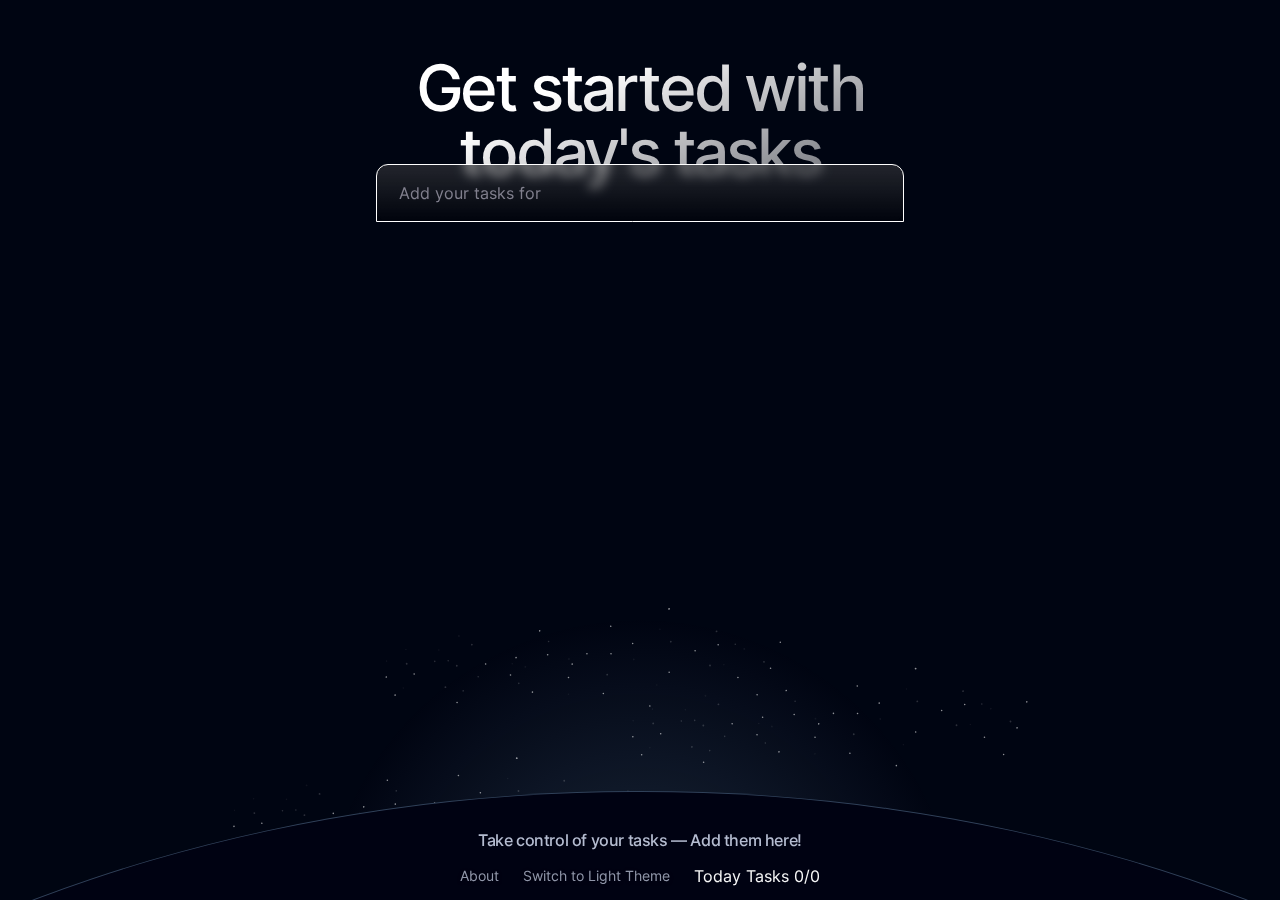
==== commit a549e926: "Most of fix is done" ====
--- a/index.html
+++ b/index.html
@@ -6,7 +6,7 @@
 >
   <head>
     <meta charset="utf-8" />
-    <title>TaskTodo — Manage your today todo list on a new tab.</title>
+    <title>New Tab — TaskTodo</title>
     <meta
       content="Organize your daily tasks with TaskTodo — Todo. Chrome extension that displays your to-do list on a New tab. Stay productive and conquer your daily tasks with ease. Try TaskTodo now."
       name="description"
@@ -19,10 +19,10 @@
       content="Organize your daily tasks with TaskTodo — Todo. Chrome extension that displays your to-do list on a New tab. Stay productive and conquer your daily tasks with ease. Try TaskTodo now."
       property="og:description"
     />
-    <meta
+    <!-- <meta
       content="https://uploads-ssl.webflow.com/63d78ce0af6ccf3d63dbedeb/6411ccca14a2f9f6dab7905e_newtab-todo.png"
       property="og:image"
-    />
+    /> -->
     <meta
       content="TaskTodo — Manage your today todo list on a new tab."
       property="twitter:title"
@@ -31,14 +31,14 @@
       content="Organize your daily tasks with TaskTodo — Todo. Chrome extension that displays your to-do list on a New tab. Stay productive and conquer your daily tasks with ease. Try TaskTodo now."
       property="twitter:description"
     />
-    <meta
+    <!-- <meta
       content="https://uploads-ssl.webflow.com/63d78ce0af6ccf3d63dbedeb/6411ccca14a2f9f6dab7905e_newtab-todo.png"
       property="twitter:image"
-    />
+    /> -->
     <meta property="og:type" content="website" />
     <meta content="summary_large_image" name="twitter:card" />
     <meta content="width=device-width, initial-scale=1" name="viewport" />
-    <meta content="Webflow" name="generator" />
+    <!-- <meta content="Webflow" name="generator" /> -->
     <link
       rel="stylesheet"
       id="themeStyleLink"
@@ -52,7 +52,7 @@
       type="text/css"
     />
     <link href="images/favicon.ico" rel="shortcut icon" type="image/x-icon" />
-    <link href="images/webclip.png" rel="apple-touch-icon" />
+    <link href="images/apple-icon.png" rel="apple-touch-icon" />
   </head>
   <body>
     <div class="page-wrapper">
@@ -124,13 +124,13 @@
             <a id="themeSelect" value="default" class="nav-link w-inline-block">
               <div>Switch to Light Theme</div>
             </a>
-            <a
-              href="mailto:contact@getdonelab.com?subject=Hi%20Getdone%20-%20Lab!"
-              target="_blank"
-              class="nav-link w-inline-block"
-            >
-              <div>Registered by Getdone - Lab®</div>
-            </a>
+            <div>
+              Today Tasks
+              <span id="completed-task-length">0</span>/<span
+                id="total-task-length"
+                >0</span
+              >
+            </div>
           </div>
         </div>
       </div>
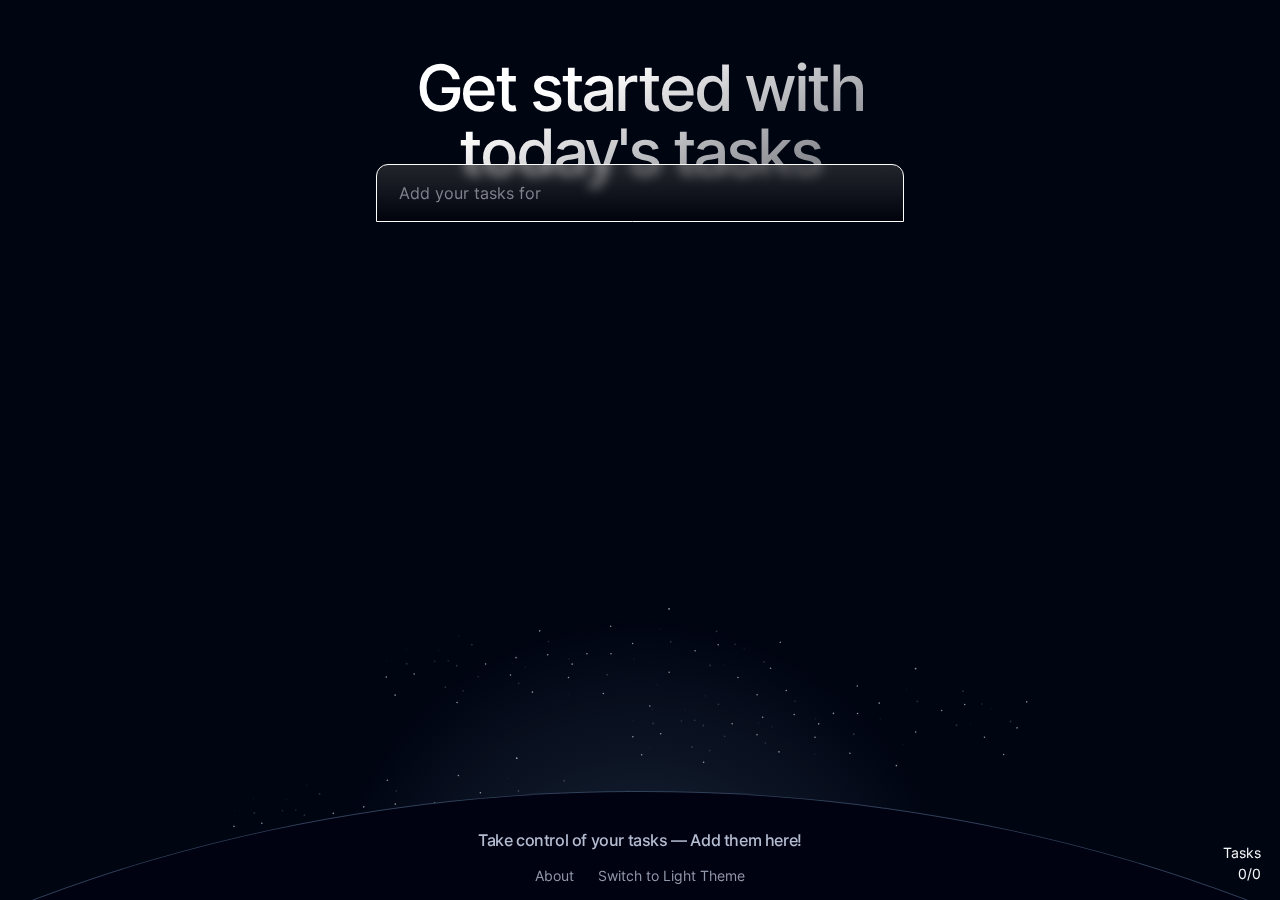
==== commit 559bd14c: "fixed the remaining issues" ====
--- a/index.html
+++ b/index.html
@@ -124,8 +124,8 @@
             <a id="themeSelect" value="default" class="nav-link w-inline-block">
               <div>Switch to Light Theme</div>
             </a>
-            <div>
-              Today Tasks
+            <div class="todayTasks">
+              Tasks <br />
               <span id="completed-task-length">0</span>/<span
                 id="total-task-length"
                 >0</span
--- a/css/tasktodo-by-merndev.webflow.css
+++ b/css/tasktodo-by-merndev.webflow.css
@@ -300,6 +300,8 @@
     rgba(119, 159, 198, 0) 44%
   );
   opacity: 0.24;
+  pointer-events: none;
+  user-select: none;
 }
 
 .stars-curve-bg {
@@ -313,6 +315,8 @@
   transform: rotate(30deg) translate(0%, 0%);
   -webkit-filter: var(--stars-background-filter-webkit);
   filter: var(--stars-background-filter);
+  pointer-events: none;
+  user-select: none;
 }
 
 .stars-curve-bottom {
@@ -324,6 +328,8 @@
   border-top: 1px solid rgba(119, 159, 198, 0.4);
   border-radius: 50%;
   background-color: var(--stars-bottom-bg-color);
+  pointer-events: none;
+  user-select: none;
 }
 
 .command-menu-input {
@@ -586,6 +592,16 @@
   font-weight: 500;
   text-align: center;
   letter-spacing: -0.025em;
+  pointer-events: none;
+  user-select: none;
+}
+.todayTasks {
+  position: absolute;
+  margin-right: 1.5vw;
+  margin-bottom: 3vh;
+  right: 0;
+  font-size: 14px;
+  text-align: end;
 }
 
 .div-block {
